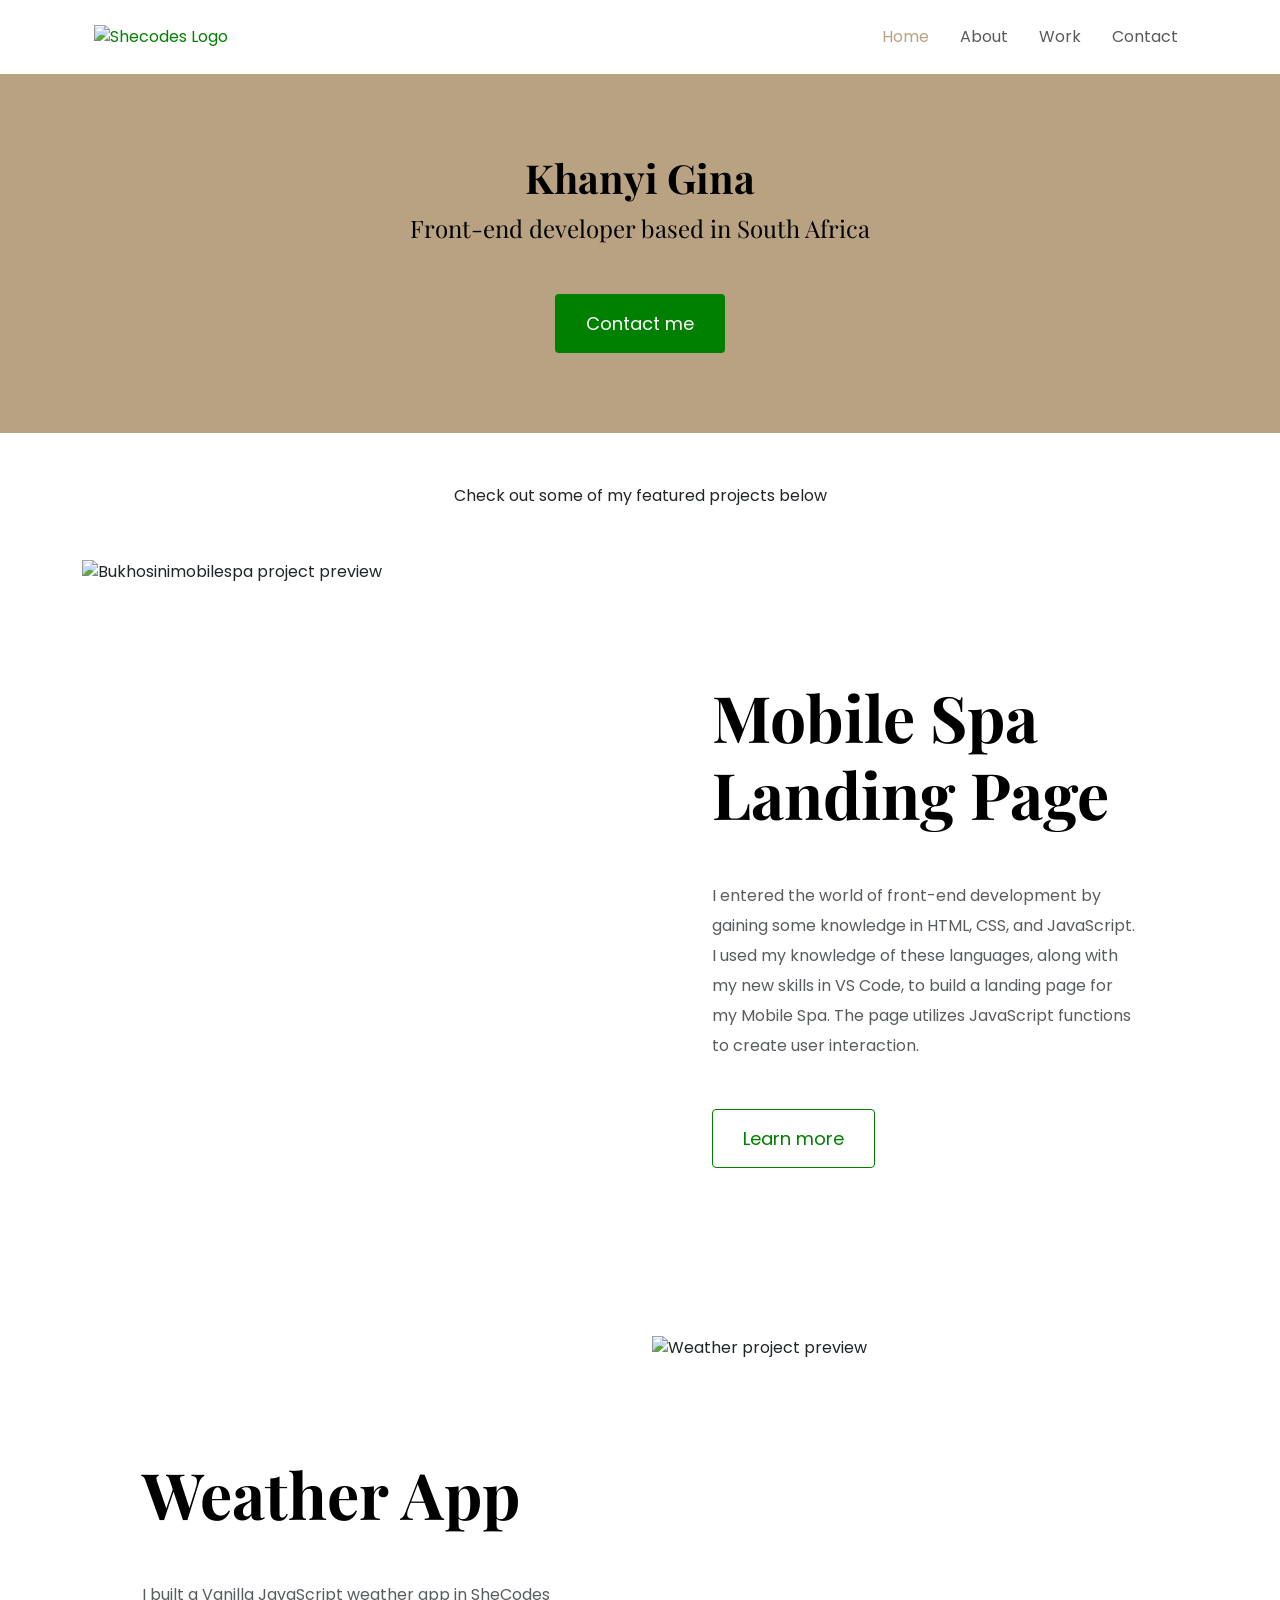
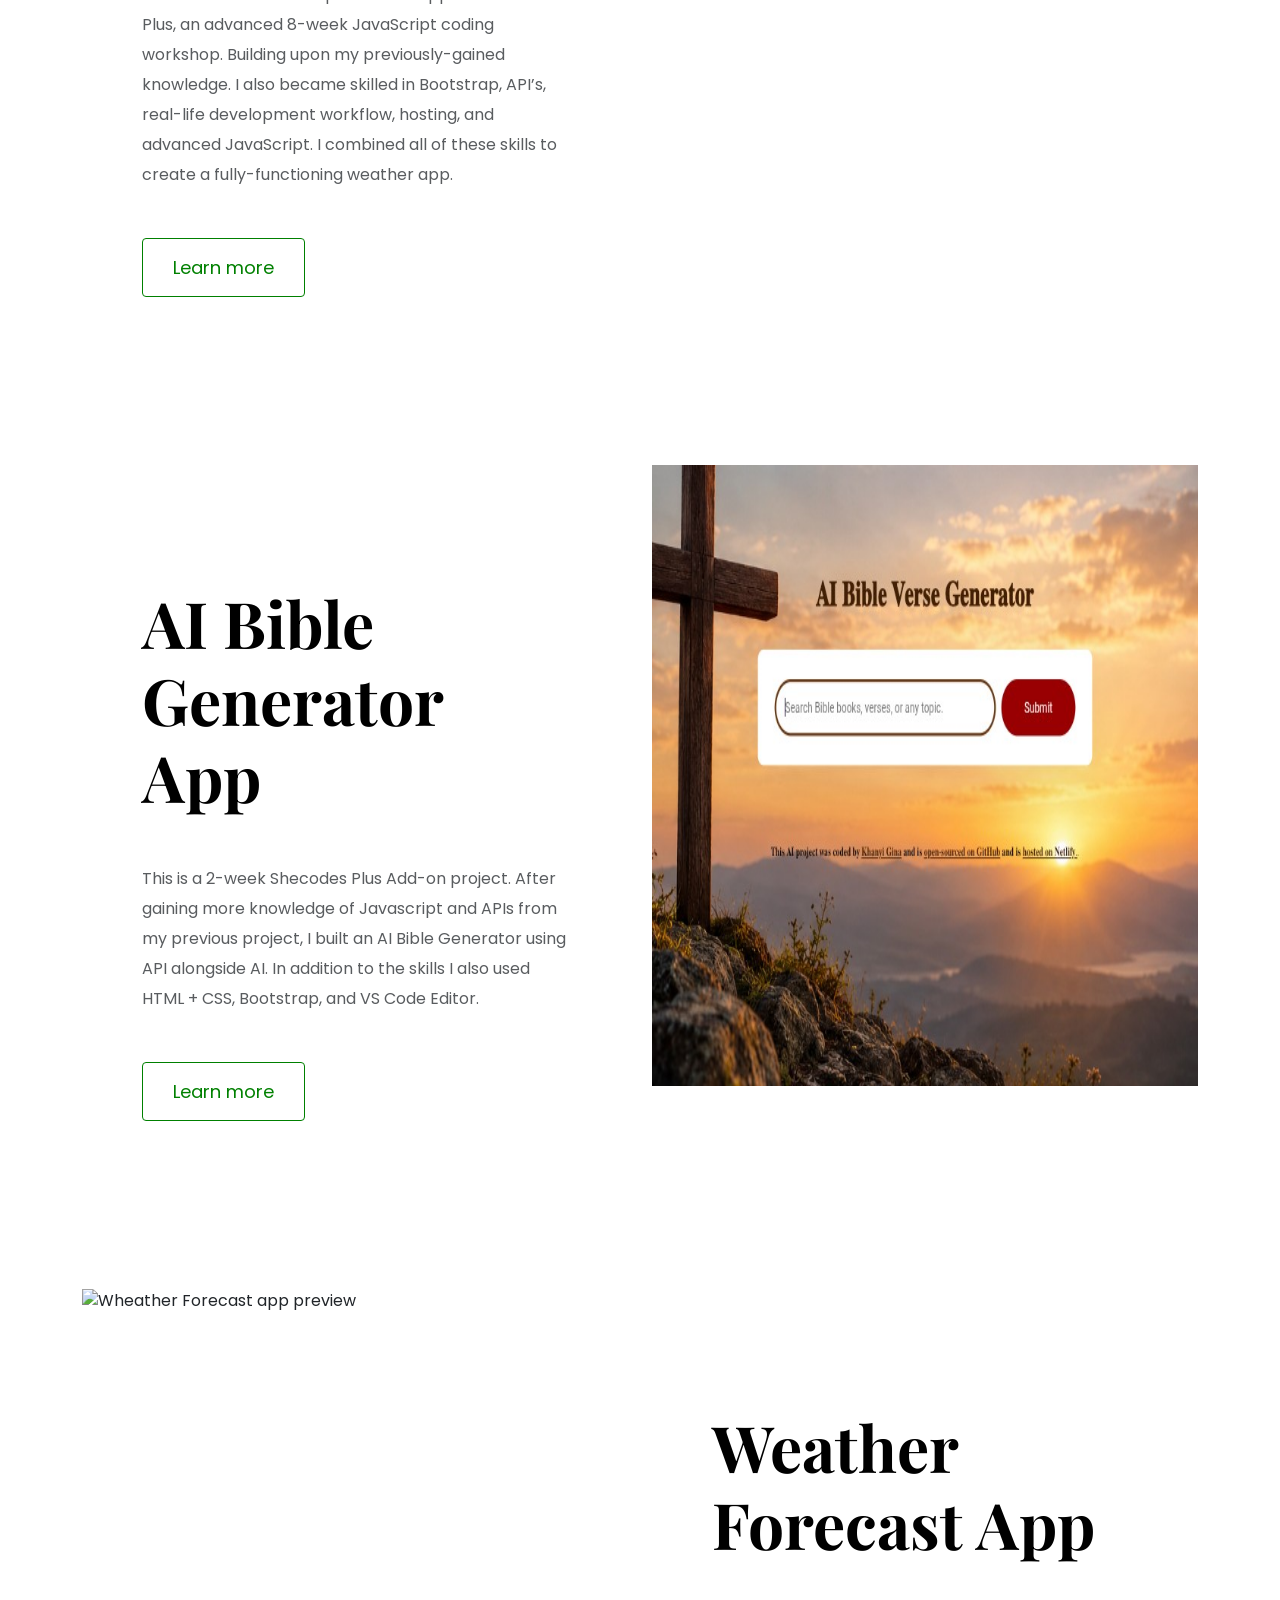
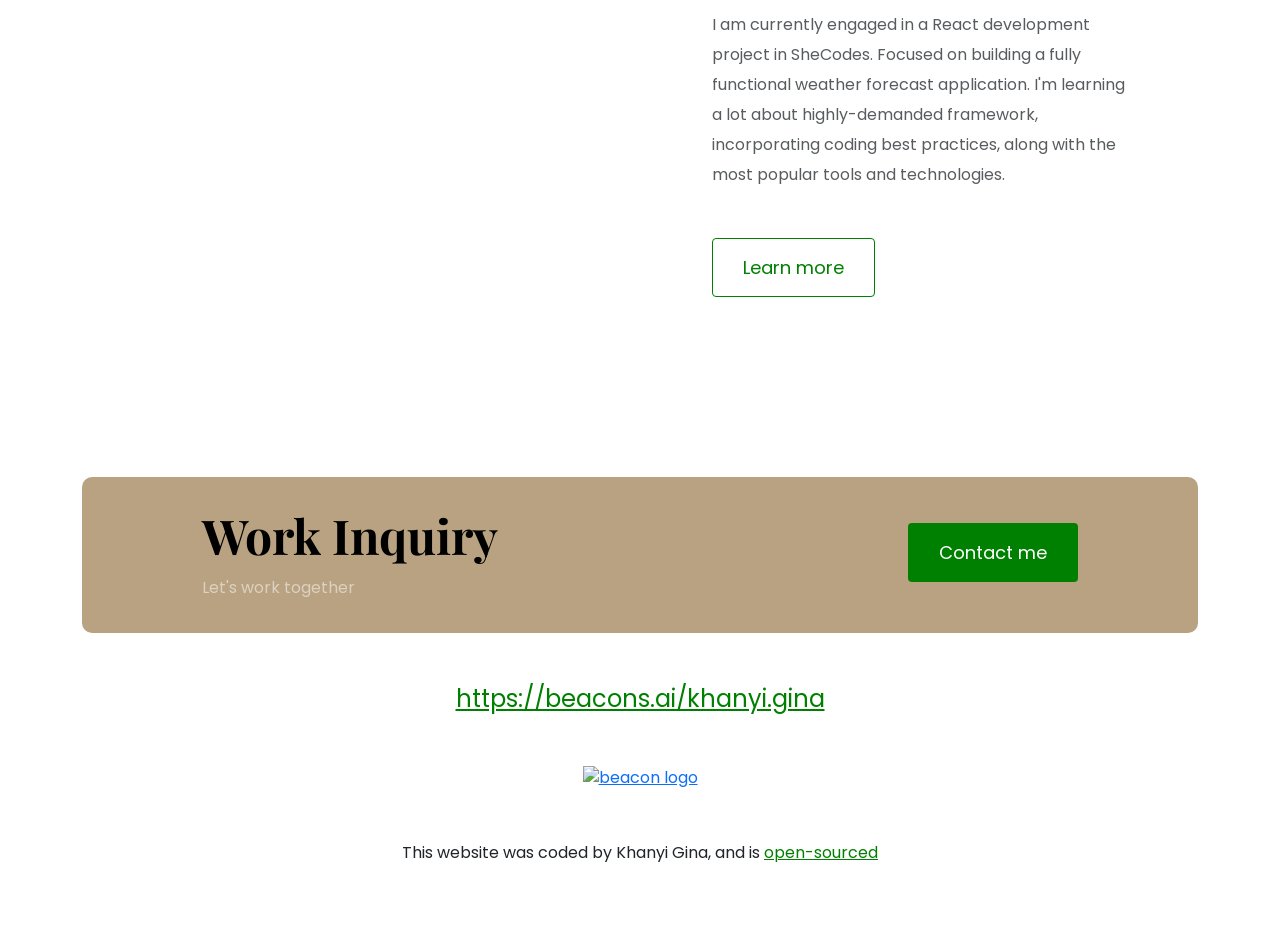
==== index.html @ 08c41d1b "Refactor index.html for improved structure and content Updated HTML structure and content for the po" ====
<!DOCTYPE html>
<html lang="en">
  <head>
    <meta charset="UTF-8" />
    <meta http-equiv="X-UA-Compatible" content="IE=edge" />
    <meta name="viewport" content="width=device-width, initial-scale=1.0" />
    <meta
      name="description"
      content="Khanyi is a front-end developer based in South Africa."
    />
    <title>Front-end developer - Khanyi Gina</title>

    <!-- CSS only -->
    <link
      href="https://cdn.jsdelivr.net/npm/bootstrap@5.2.0/dist/css/bootstrap.min.css"
      rel="stylesheet"
      integrity="sha384-gH2yIJqKdNHPEq0n4Mqa/HGKIhSkIHeL5AyhkYV8i59U5AR6csBvApHHNl/vI1Bx"
      crossorigin="anonymous"
    />
    <link rel="preconnect" href="https://fonts.gstatic.com" />
    <link
      href="https://fonts.googleapis.com/css2?family=Playfair+Display:wght@700&family=Poppins:wght@500;700&display=swap"
      rel="stylesheet"
    />
    <link rel="stylesheet" href="styles/portfolio.css" />

    <!-- JavaScript Bundle with Popper -->
    <script
      src="https://cdn.jsdelivr.net/npm/bootstrap@5.2.0/dist/js/bootstrap.bundle.min.js"
      integrity="sha384-A3rJD856KowSb7dwlZdYEkO39Gagi7vIsF0jrRAoQmDKKtQBHUuLZ9AsSv4jD4Xa"
      crossorigin="anonymous"
    ></script>
    <script
      src="https://kit.fontawesome.com/ddc3ee268a.js"
      crossorigin="anonymous"
    ></script>
    <script src="https://unpkg.com/typewriter-effect@latest/dist/core.js"></script>
    
  </head>
  <body>
    <div class="container">
      <nav class="navbar navbar-expand-lg">
  <div class="container-fluid">
    <a href="/" title="Homepage">
      <img
        src="images/logo.png"
        class="logo d-none d-md-block"
        alt="Shecodes Logo"
      />
      <img
        src="images/logo-small.jpg"
        class="logo d-block d-md-none"
        alt="Shecodes Logo"
      />
    </a>
    
    <!-- Hamburger button -->
    <button 
      class="navbar-toggler" 
      type="button" 
      data-bs-toggle="collapse" 
      data-bs-target="#navbarNav" 
      aria-controls="navbarNav" 
      aria-expanded="false" 
      aria-label="Toggle navigation">
      <span class="navbar-toggler-icon"></span>
    </button>
    
    <!-- Collapsible menu -->
    <div class="collapse navbar-collapse" id="navbarNav">
      <ul class="navbar-nav ms-auto">
        <li class="nav-item active">
          <a class="nav-link" href="/" title="Homepage">Home</a>
        </li>
        <li class="nav-item">
          <a class="nav-link" href="/about" title="About Khanyi">About</a>
        </li>
        <li class="nav-item">
          <a class="nav-link" href="/work" title="Projects">Work</a>
        </li>
        <li class="nav-item">
          <a class="nav-link" href="/contact" title="Contact Khanyi">Contact</a>
        </li>
      </ul>
    </div>
  </div>
</nav>
    </div>
    <div class="hero">
      <div id="myname">
      <h1>Khanyi Gina</h1>
      </div>
       <h2 class="mb-5">Front-end developer based in South Africa</h2>
      <div>
        <a class='btn btn-branding' href='/contact' title='Contact me'>Contact me</a
        >
      </div>
    </div>
    <p class="text-center m-5">Check out some of my featured projects below</p>
    <div class="container">
      <div class="row mb-5">
        <div class="col d-none d-lg-block">
          <img
            src="images/mobilespa.jpg"
            class="img-fluid"
            alt="Bukhosinimobilespa project preview"
            width="100%" height="80%"/>
        </div>
        <div class="col">
          <div class="project-desciption">
            <h2 class="mb-5">Mobile Spa Landing Page</h2>
            <p class="mb-5 text-muted">
              I entered the world of front-end development by gaining some
              knowledge in HTML, CSS, and JavaScript. I used my knowledge of
              these languages, along with my new skills in VS Code, to build a
              landing page for my Mobile Spa. The page utilizes JavaScript functions
              to create user interaction.
            </p>
            <a class='btn btn-branding-outline' href='/work'>
              Learn more
            </a>
          </div>
        </div>
      </div>
      <div class="row mb-5">
        <div class="col">
          <div class="project-desciption">
            <h2 class="mb-5">Weather App</h2>
            <p class="mb-5 text-muted">
              I built a Vanilla JavaScript weather app in SheCodes Plus, an
              advanced 8-week JavaScript coding workshop. Building upon my
              previously-gained knowledge. I also became skilled in Bootstrap,
              API’s, real-life development workflow, hosting, and advanced
              JavaScript. I combined all of these skills to create a
              fully-functioning weather app.
            </p>
            <a class='btn btn-branding-outline' href='/work'>
              Learn more
            </a>
          </div>
        </div>
        <div class="col d-none d-lg-block">
          <img
            src="images/weatherA.jpg"
            alt="Weather project preview"
             width="100%" height="80%"
          />
        </div>
      </div>
      <div class="row mb-5">
       <div class="col">
          <div class="project-desciption">
            <h2 class="mb-5">AI Bible Generator App</h2>
            <p class="mb-5 text-muted">
              This is a 2-week Shecodes Plus Add-on project. After gaining more knowledge of Javascript and APIs from my previous project, I built an AI Bible Generator using API alongside AI. In addition to the skills I also used HTML + CSS, Bootstrap, and VS Code Editor. 
            </p>
            <a class='btn btn-branding-outline' href='/work'>
              Learn more
            </a>
          </div>
        </div>
      <div class="col d-none d-lg-block">
          <img
            src="images/AIBibleGenerator.jpg"
            alt="AI Bible Generator app preview"
             width="100%" height="80%"
          />
        </div>
        </div>
         <div class="row">
        <div class="col d-none d-lg-block">
          <img
            src="images/weather.jpg"
            alt="Wheather Forecast app preview"
            width="100%" height="80%"
          />
        </div>
        <div class="col">
          <div class="project-desciption">
            <h2 class="mb-5">Weather Forecast App</h2>
            <p class="mb-5 text-muted">
               I am currently engaged in a React development project in SheCodes. Focused on building a fully functional weather forecast application. I'm learning a lot about highly-demanded framework, incorporating coding best practices, along with the  most popular tools and technologies.
            </p>
            <a class='btn btn-branding-outline' href='/work'>
              Learn more
            </a>
          </div>
        </div>
      </div>
      <footer>
        <div class="contact-box justify-content-between mb-5 d-none d-md-flex">
          <div>
            <h3>Work Inquiry</h3>
            <p class="text-white-50">Let's work together</p>
          </div>
          <div>
            <a class='btn btn-branding mt-3' href='/contact' title='Contact Khanyi'>
              Contact me
            </a>
          </div>
        </div>
        <div class="d-flex justify-content-center mb-5">
          <a
            href="https://beacons.ai/khanyi.gina"
            class="beacons-link"
            title="Contacts"
          > https://beacons.ai/khanyi.gina </a>
        </div>
        <div align="center">
        <a href="https://beacons.ai/khanyi.gina">
        <img src="https://mma.prnewswire.com/media/2660161/Beacons__Logo.jpg?p=facebook" height="70" alt="beacon logo" />
         </a>
         </div>
        <p class="text-center mt-5">
           This website was coded by Khanyi Gina, and is
          <a 
            href="https://github.com/khanyi-gina"
            target="_blank" 
            class="git-link">
            open-sourced
          </a>
          <style>
           .custom-hover-link:hover {
                  color: #b9a281;
               }
         </style>
        </p>
      </footer>
    </div>
      <script src="/index.js"></script>
  </body>
</html>
---- styles/portfolio.css ----
:root {
  --branding-color: #008000;
  --secondary-color: #b9a281;
  --heading-font-family: "Playfair Display", serif;
  --default-font-family: "Poppins", sans-serif;
}

body {
  font-family: var(--default-font-family);
}

h1,
h2,
h3,
h4,
h5,
h6 {
  color: black;
  font-family: var(--heading-font-family);
  font-weight: bold;
}

.username {
  color: black;
  font-size: 96px;
  line-height: 1.5;
  font-family: var(--heading-font-family);
}

h2 {
  font-size: 64px;
}

h3 {
  font-size: 48px;
}

p {
  font-weight: normal;
  font-size: 16px;
  line-height: 30px;
}

.hero {
  background: var(--secondary-color);
  text-align: center;
  padding: 80px 20px;
}

.hero p {
  font-size: 36px;
  font-weight: bold;
  margin: 0;
  color: #272142;
}

.hero h2 {
  font-family: var(--heading-font-family);
  font-weight: normal;
  line-height: 1.5;
  font-size: 24px;
}

.content-container {
  padding: 60px 20px;
}

.content h1 {
  font-size: 64px;
  line-height: 80px;
}

.content h2 {
  font-size: 18px;
  font-family: var(--default-font-family);
}

.content h3 {
  font-size: 24px;
  line-height: 1.5;

  font-family: var(--default-font-family);
}

.content p {
  font-size: 14px;
}

.content {
  margin: 30px;
}

.btn-branding {
  background: var(--branding-color);
  border-radius: 4px;
  color: white;
  text-decoration: none;
  font-size: 18px;
  line-height: 27px;
  padding: 15px 30px;
}

.btn-branding:hover {
  color: white;
}

.btn-branding-outline {
  color: var(--branding-color);
  border: 1px solid var(--branding-color);
  border-radius: 4px;
  font-size: 18px;
  text-decoration: none;
  line-height: 27px;
  padding: 15px 30px;
}

.btn-branding-outline:hover {
  background: var(--branding-color);
  color: white;
}

.project-desciption {
  padding: 120px 60px;
}

.logo {
  max-height: 40px;
}

nav {
  padding: 20px 0;
}

nav ul {
  padding: 0;
  margin: 0;
}

nav li {
  display: inline;
  list-style: none;
  line-height: 42px;
  margin-left: 15px;
}

nav a {
  text-decoration: none;
  color:  var(--branding-color);
  transition: all 100ms ease-in-out;
}

nav a:hover,
nav li.active a {
  color:  var(--secondary-color);
}

.mycv {
  text-decoration: underline;
  color: var(--branding-color);
  font-size: 24px;
}

.mycv:hover {
  color: var(--secondary-color);
}

footer {
  margin: 60px 0;
}

footer .contact-box {
  background: var(--secondary-color);
  padding: 30px 120px;
  border-radius: 10px;
}

footer .contact-box p {
  margin: 0;
}

footer .beacons-link {
  text-decoration: underline;
  color: var(--branding-color);
  font-size: 24px;
}

footer .beacons-link:hover {
  color: var(--secondary-color);
}

.git-link {
  color: var(--branding-color);
}

.git-link:hover {
  color: var(--secondary-color);
}

 @media (max-width: 900px) {
  h1 {
    font-size: 44px;
    line-height: 1.5;
  }

  h2 {
    font-size: 44px;
  }

  h3 {
    font-size: 26px;
  }

  .content {
    text-align: center;
    padding: 0;
  }

  .project-desciption {
    padding: 0;
    text-align: center;
  }

    .col-lg-6:has(.about-image) {
    order: -1;
    width: 100%;
  }

  .about-image {
    width: 100%;
    height: auto;
    display: block;
    margin-bottom: 1.5rem;
  }

  .mycv {
    font-size: 20px;
  } 

  footer .beacons-link {
    font-size: 20px;
  }
}
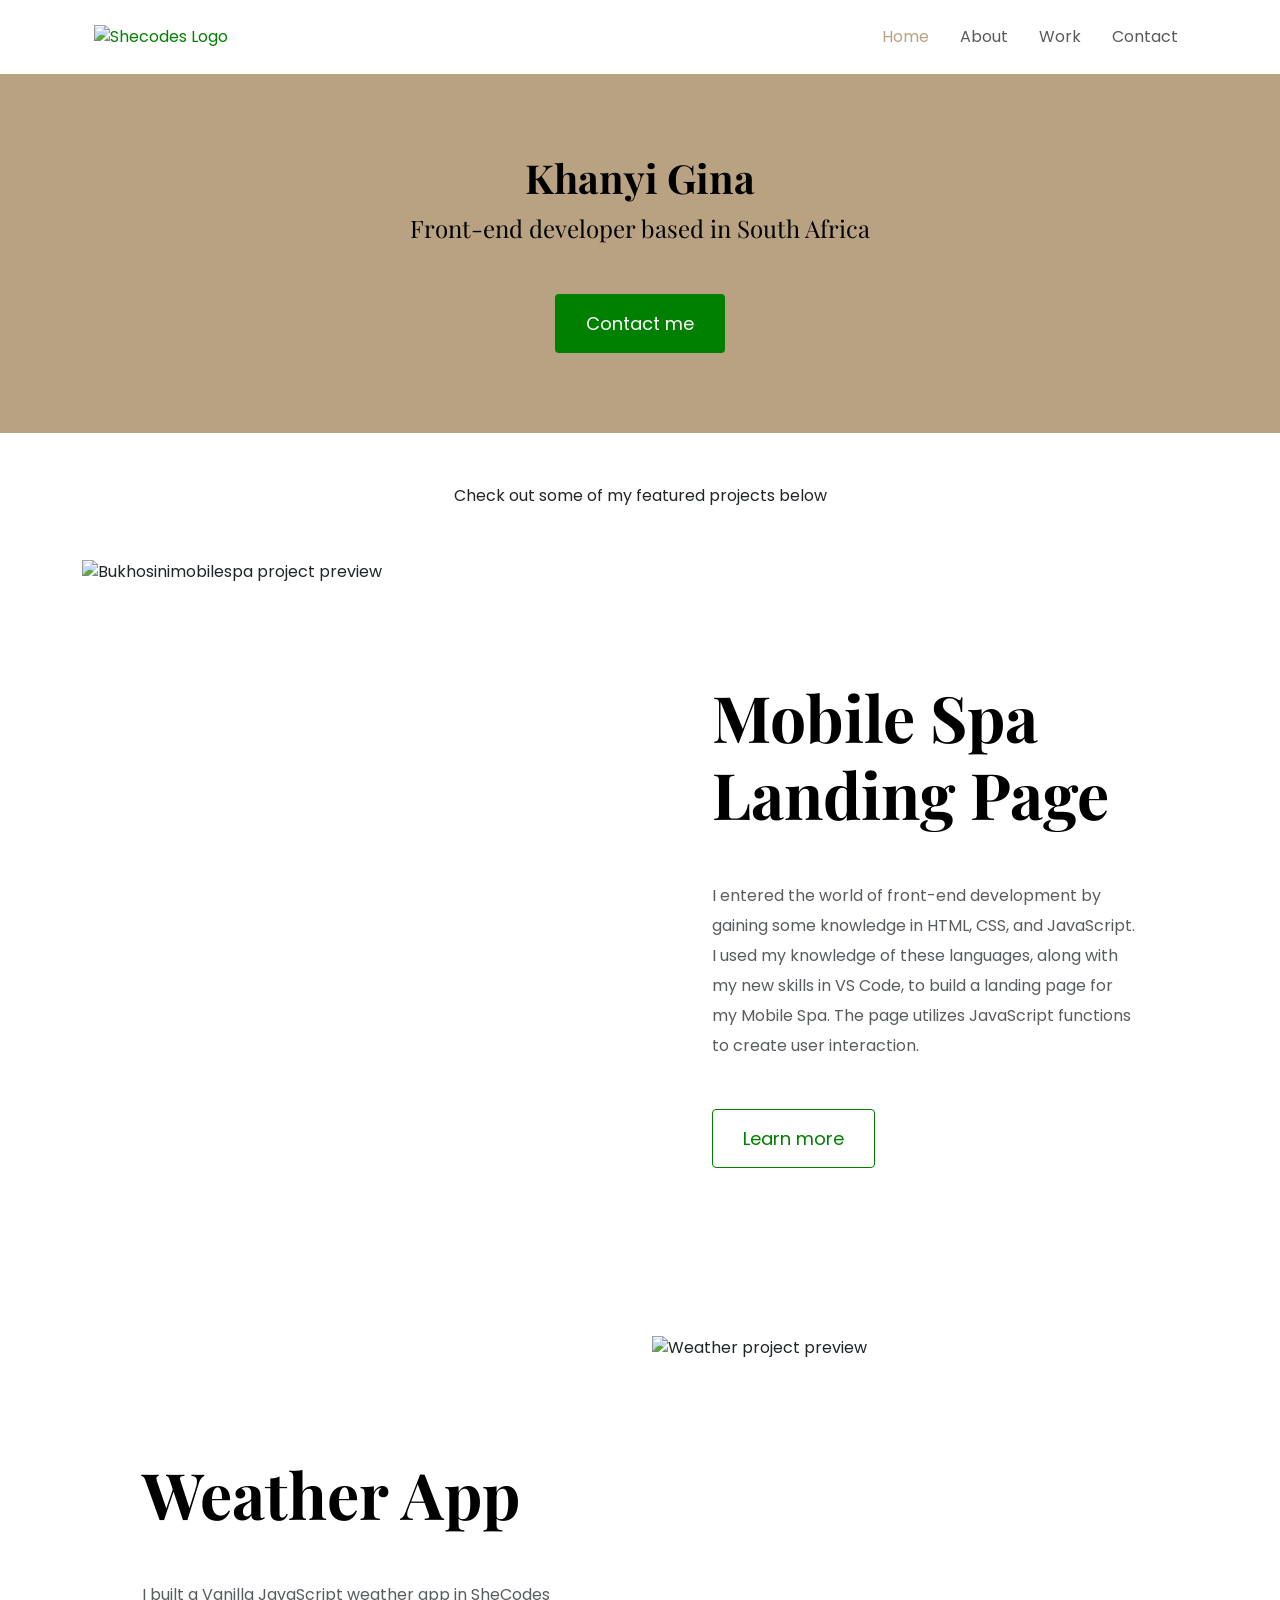
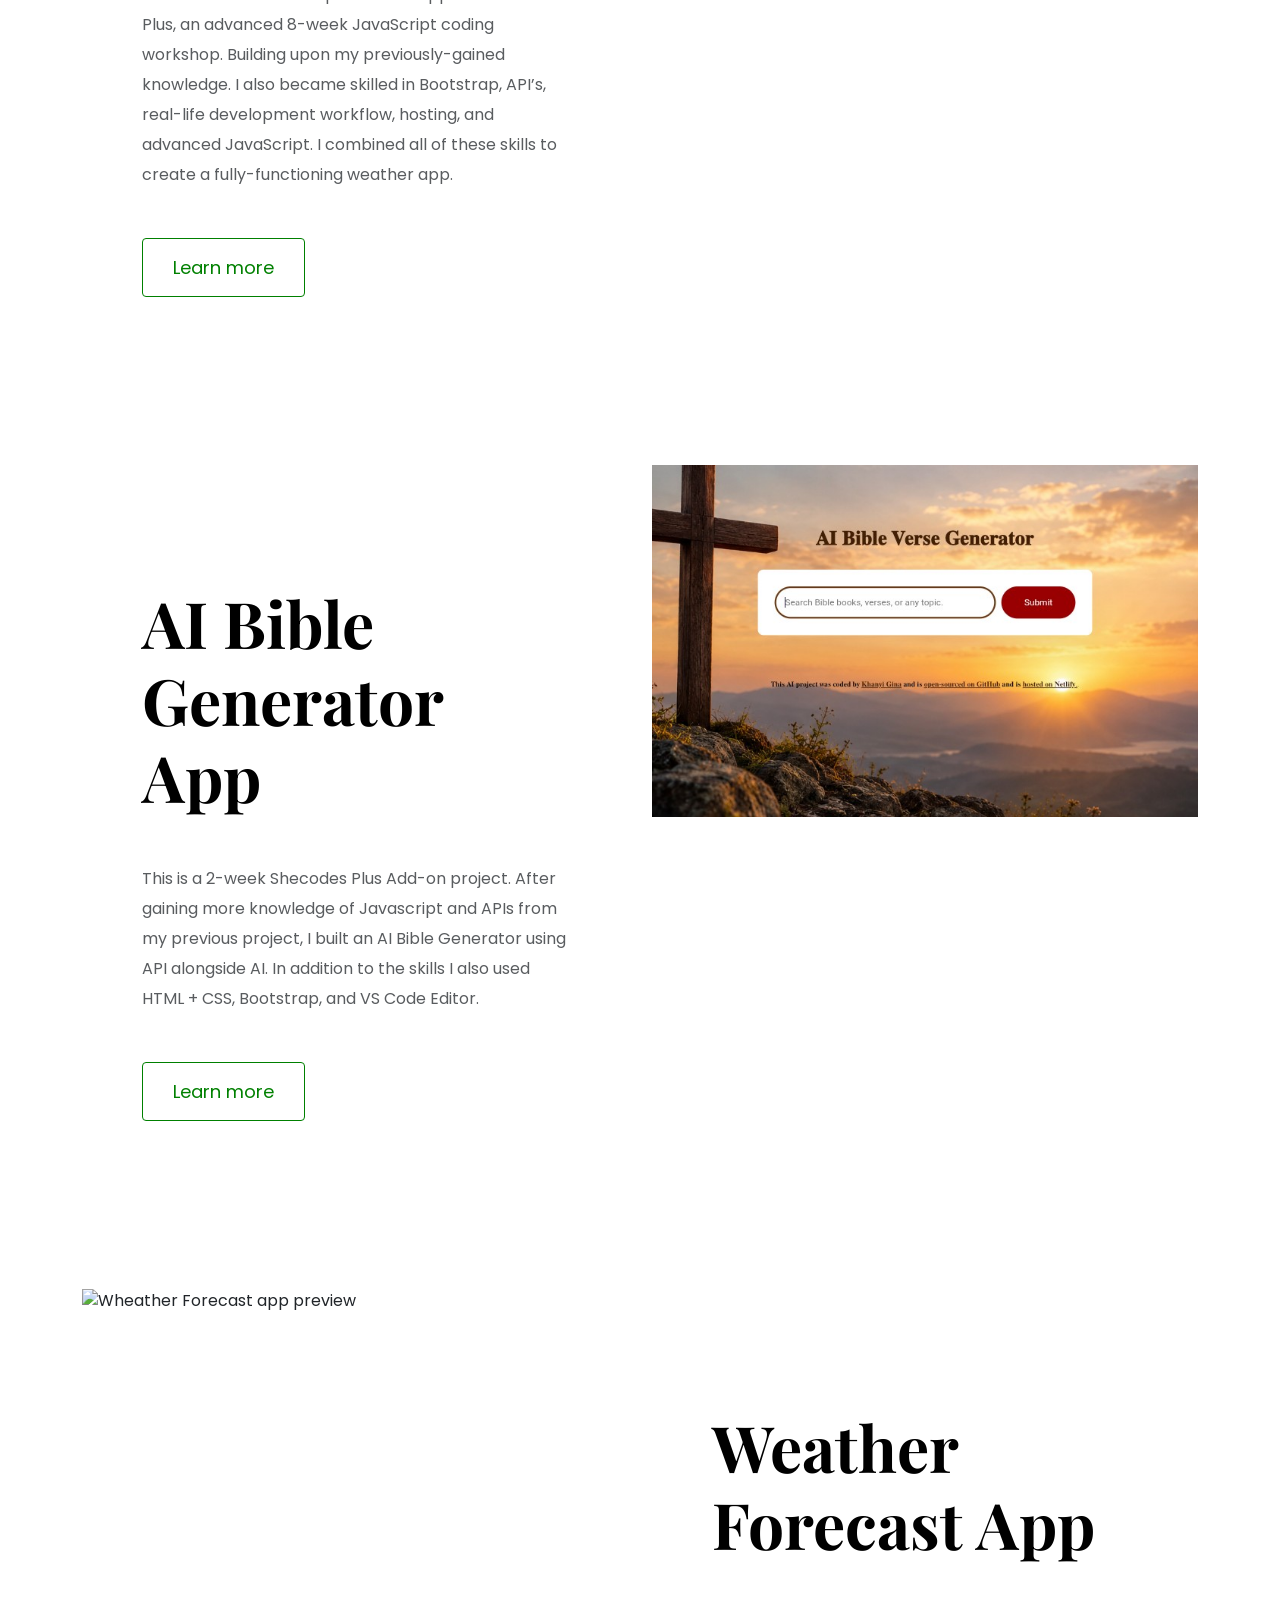
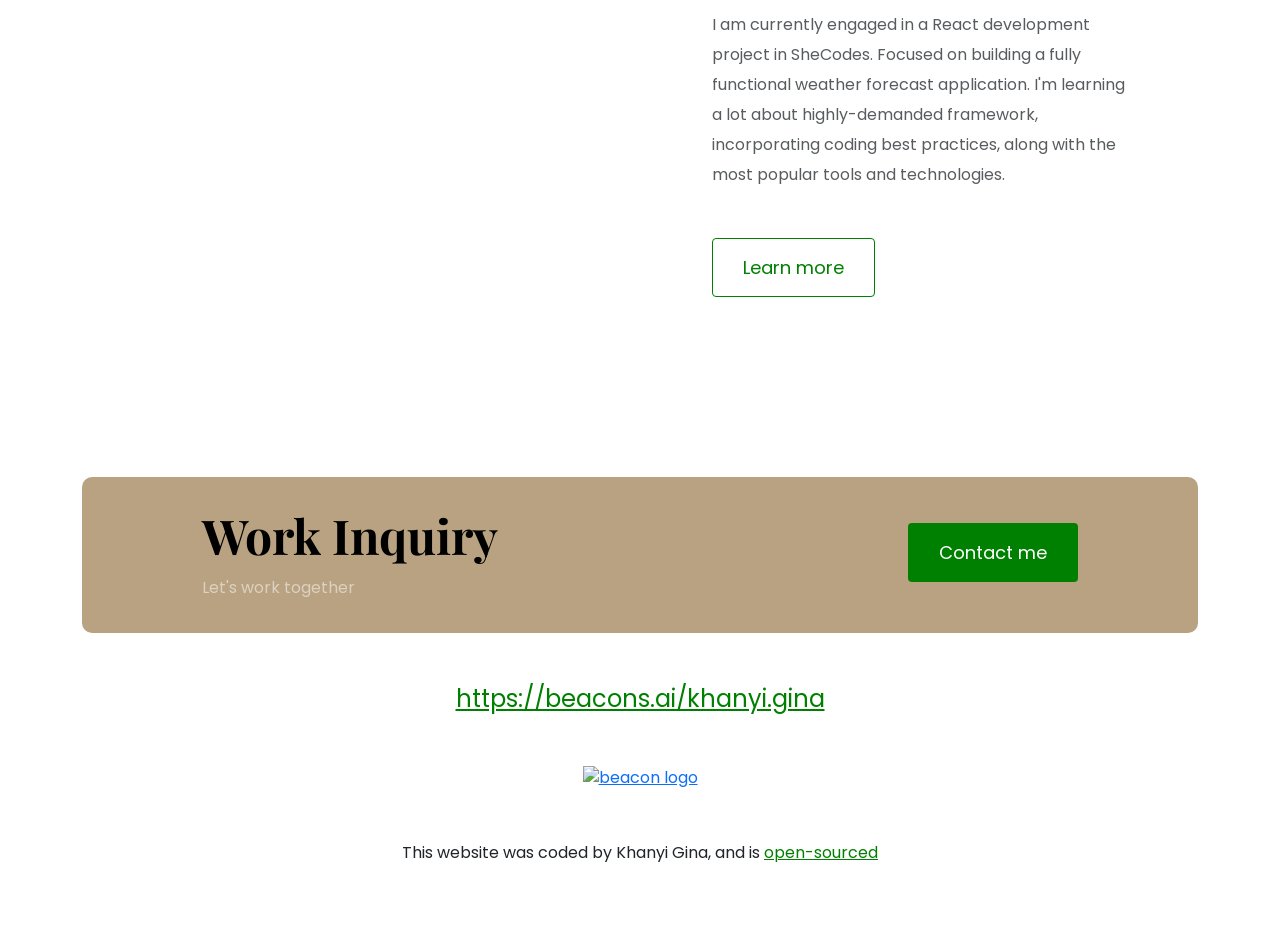
==== commit bf310f14: "Fix HTML encoding issues in index.html" ====
--- a/index.html
+++ b/index.html
@@ -104,7 +104,7 @@
             src="images/mobilespa.jpg"
             class="img-fluid"
             alt="Bukhosinimobilespa project preview"
-            width="100%" height="80%"/>
+            />
         </div>
         <div class="col">
           <div class="project-desciption">
@@ -142,8 +142,8 @@
         <div class="col d-none d-lg-block">
           <img
             src="images/weatherA.jpg"
+            class="img-fluid"
             alt="Weather project preview"
-             width="100%" height="80%"
           />
         </div>
       </div>
@@ -161,9 +161,9 @@
         </div>
       <div class="col d-none d-lg-block">
           <img
-            src="images/AIBibleGenerator.jpg"
-            alt="AI Bible Generator app preview"
-             width="100%" height="80%"
+             src="images/AIBibleGenerator.jpg"
+             class="img-fluid"
+             alt="AI Bible Generator app preview"
           />
         </div>
         </div>
@@ -171,8 +171,8 @@
         <div class="col d-none d-lg-block">
           <img
             src="images/weather.jpg"
+            class="img-fluid"
             alt="Wheather Forecast app preview"
-            width="100%" height="80%"
           />
         </div>
         <div class="col">
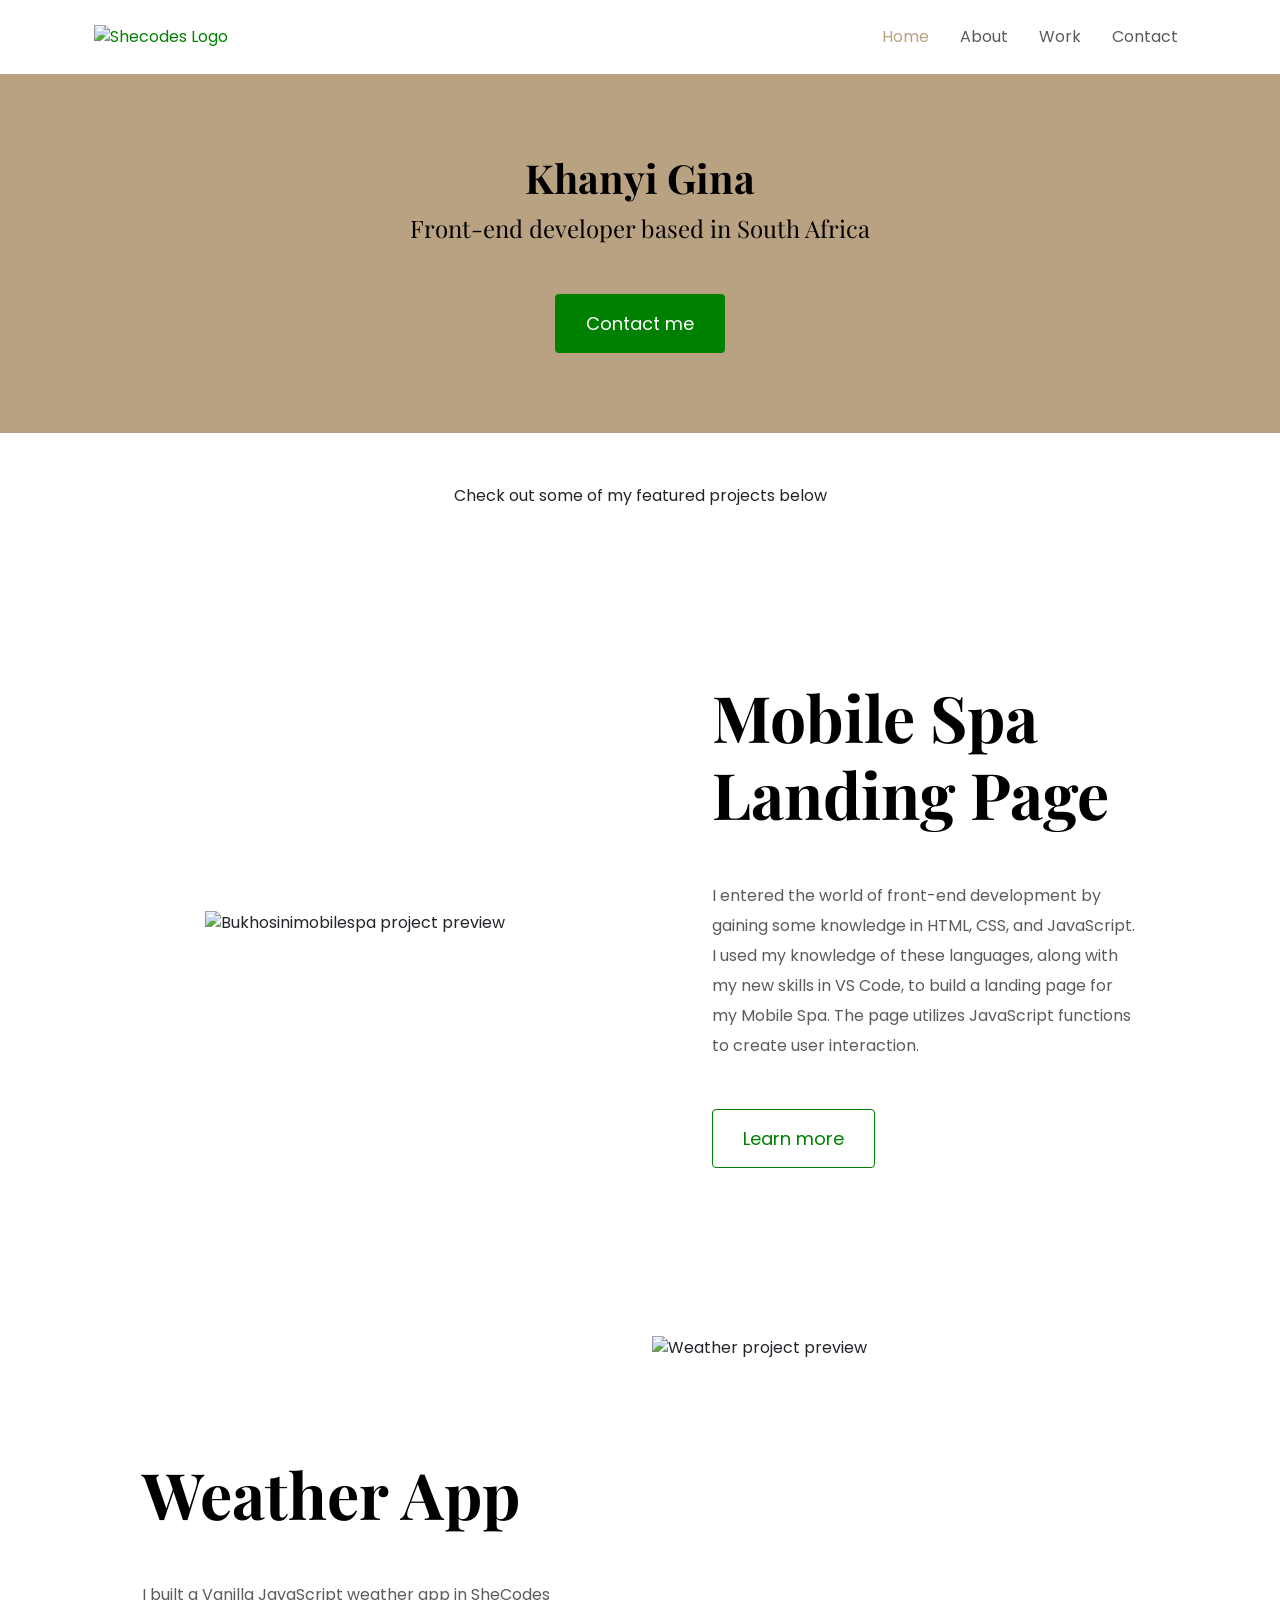
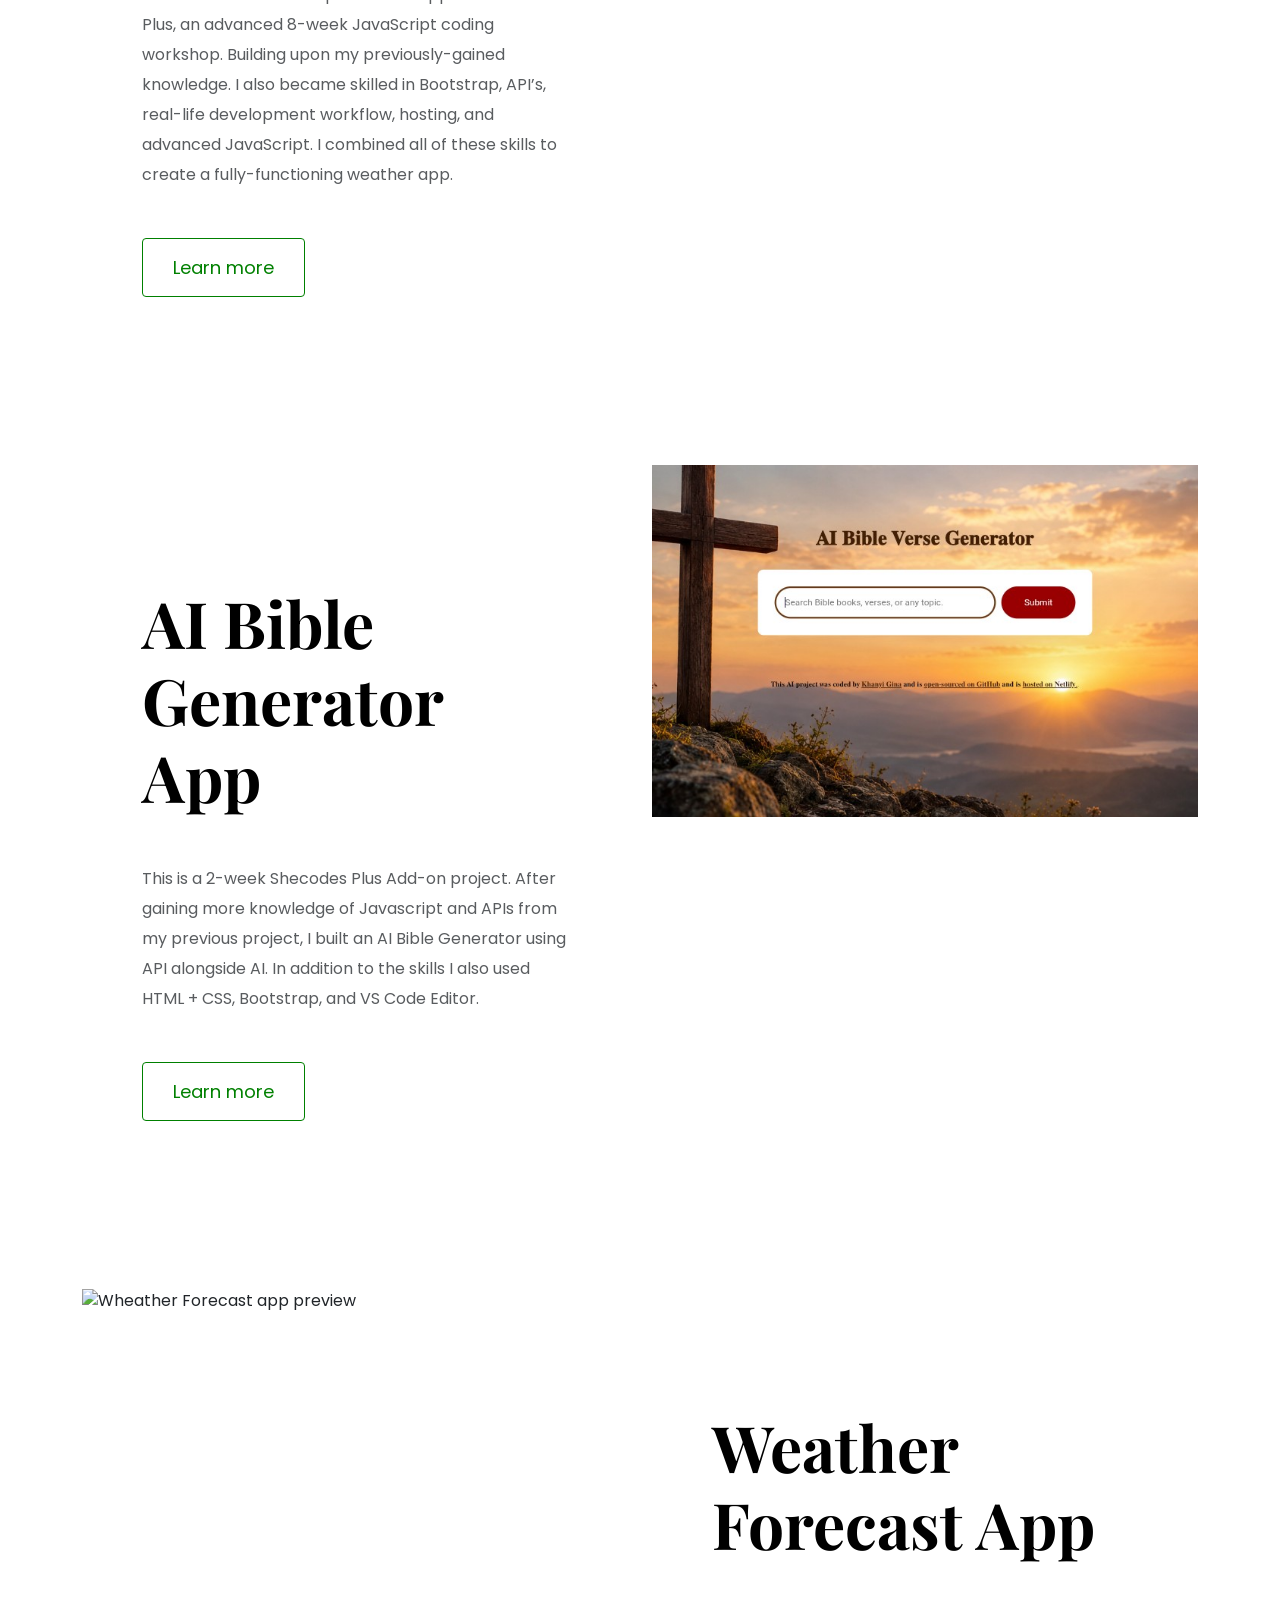
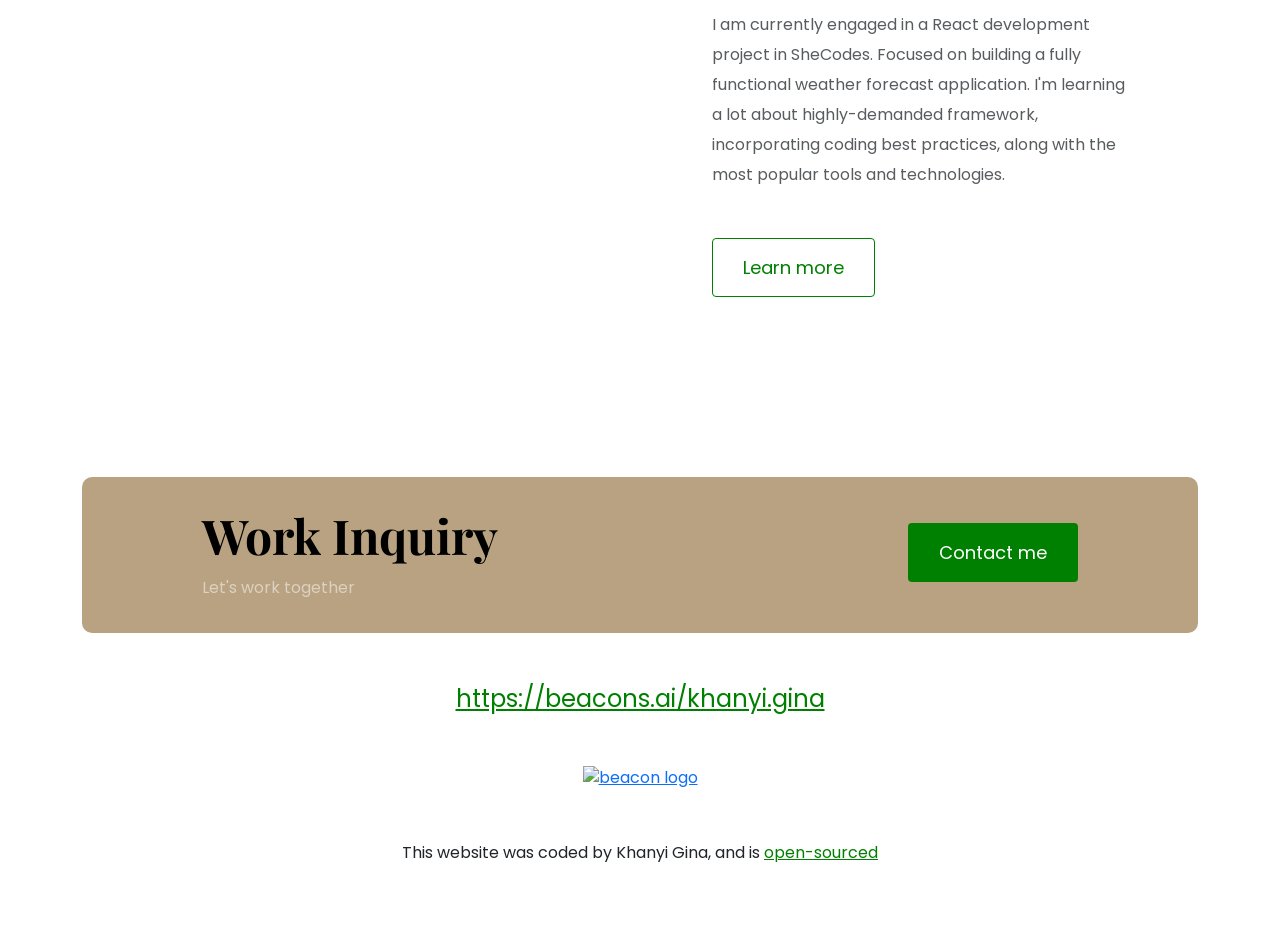
==== commit cfc0fa51: "Fix HTML encoding issues in index.html" ====
--- a/index.html
+++ b/index.html
@@ -99,7 +99,7 @@
     <p class="text-center m-5">Check out some of my featured projects below</p>
     <div class="container">
       <div class="row mb-5">
-        <div class="col d-none d-lg-block">
+        <div class="col d-none d-lg-flex align-items-center justify-content-center">
           <img
             src="images/mobilespa.jpg"
             class="img-fluid"
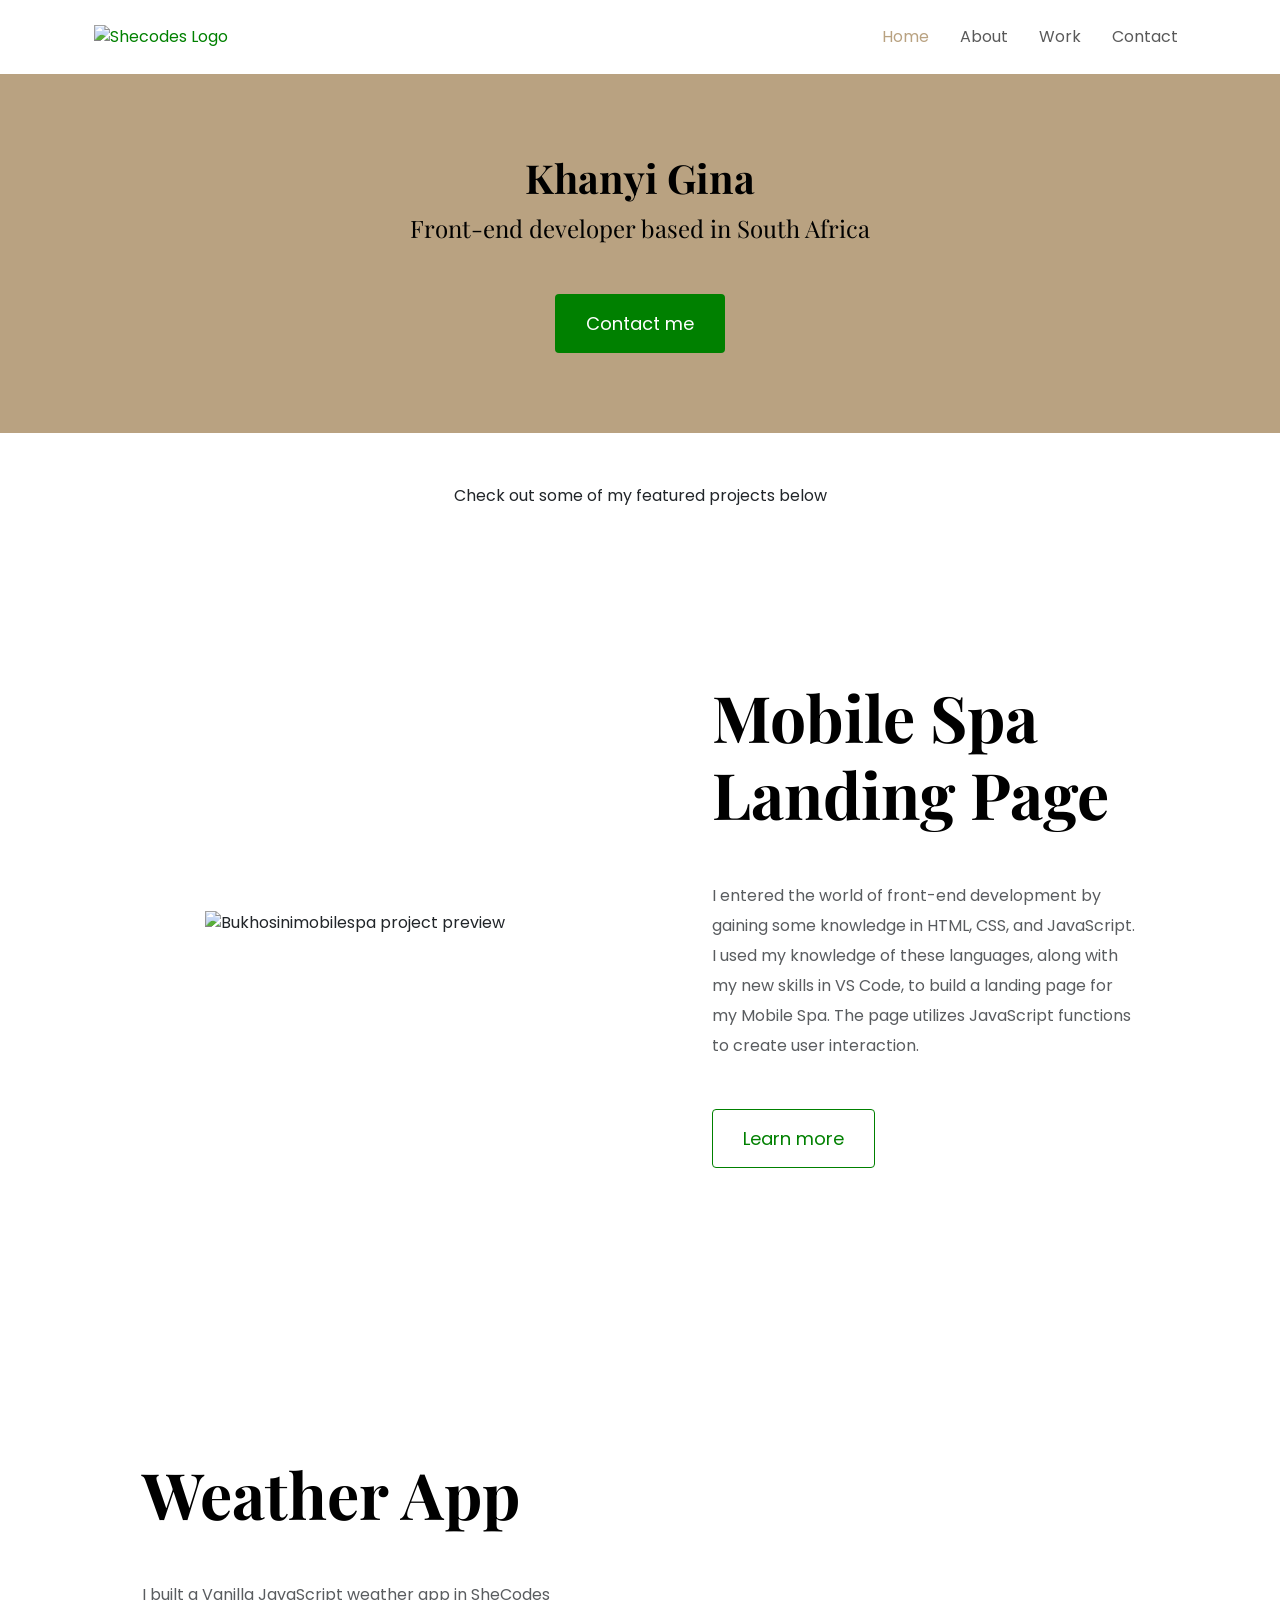
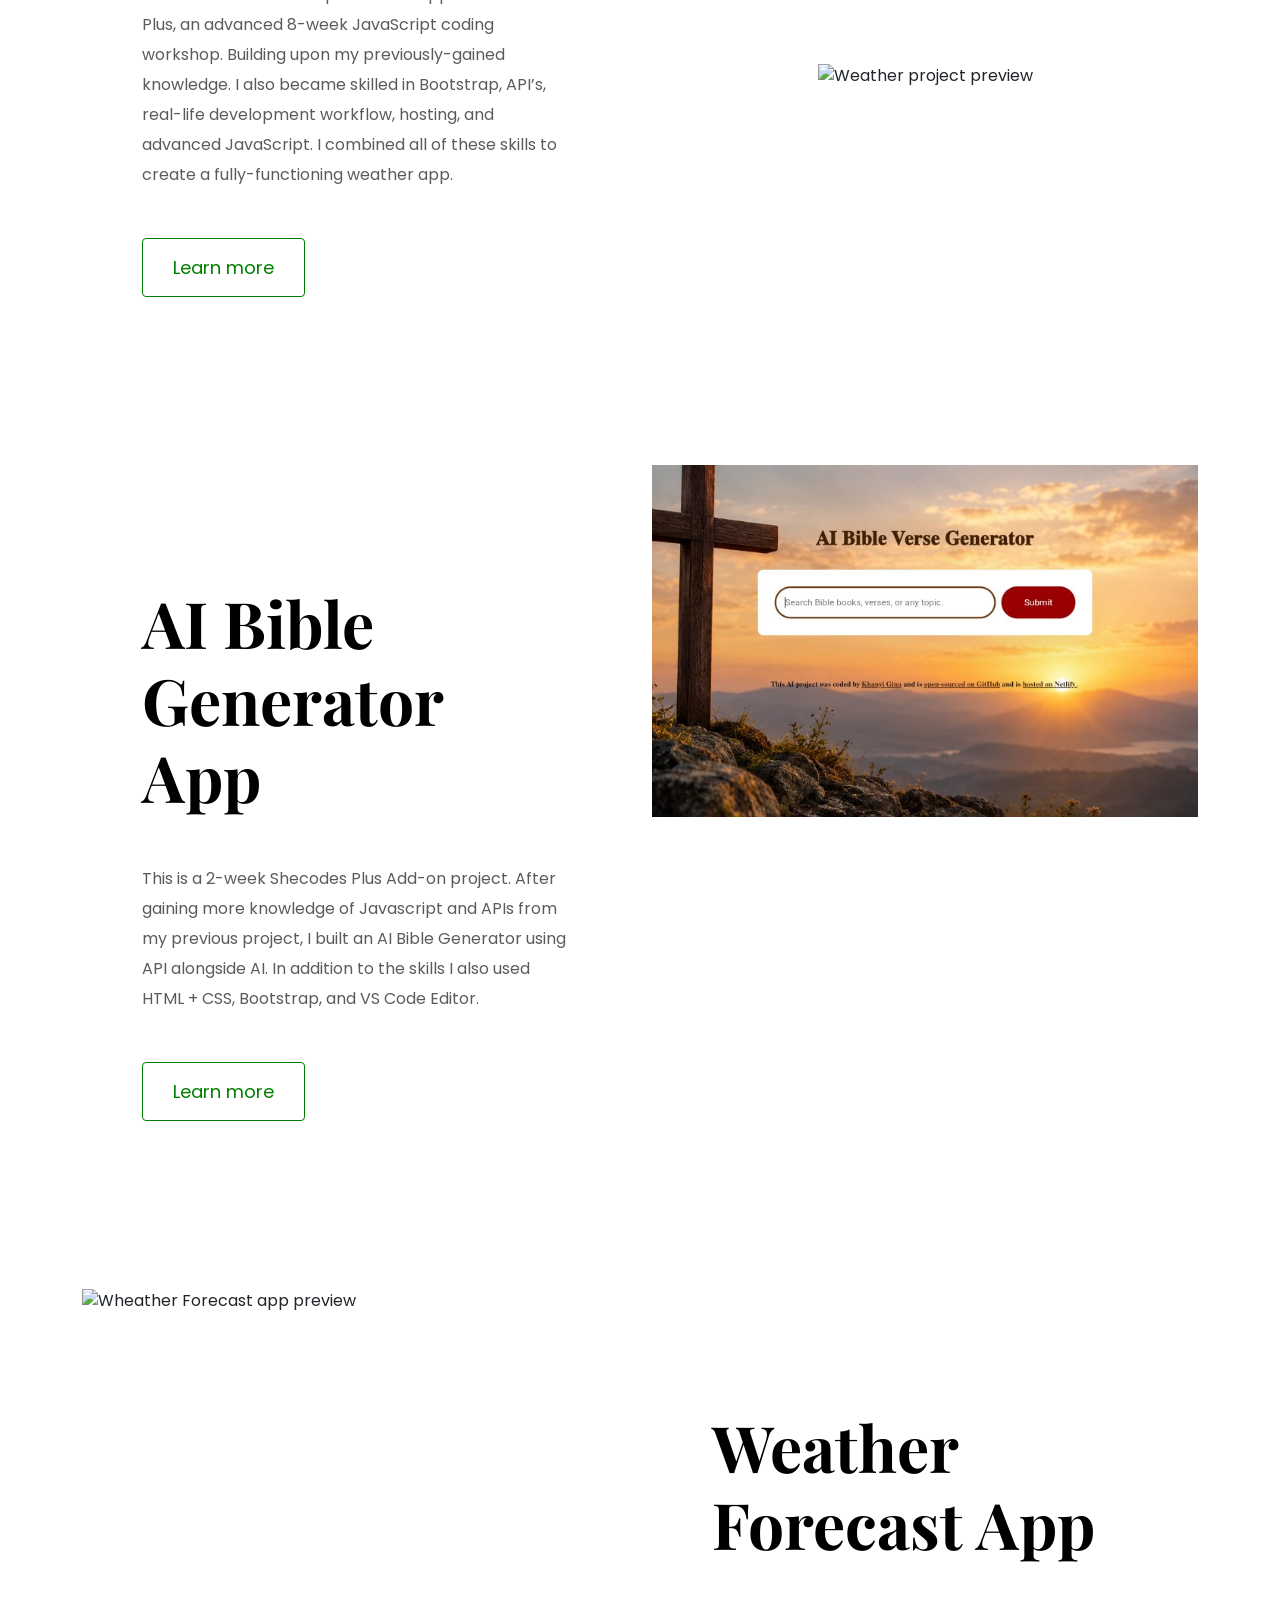
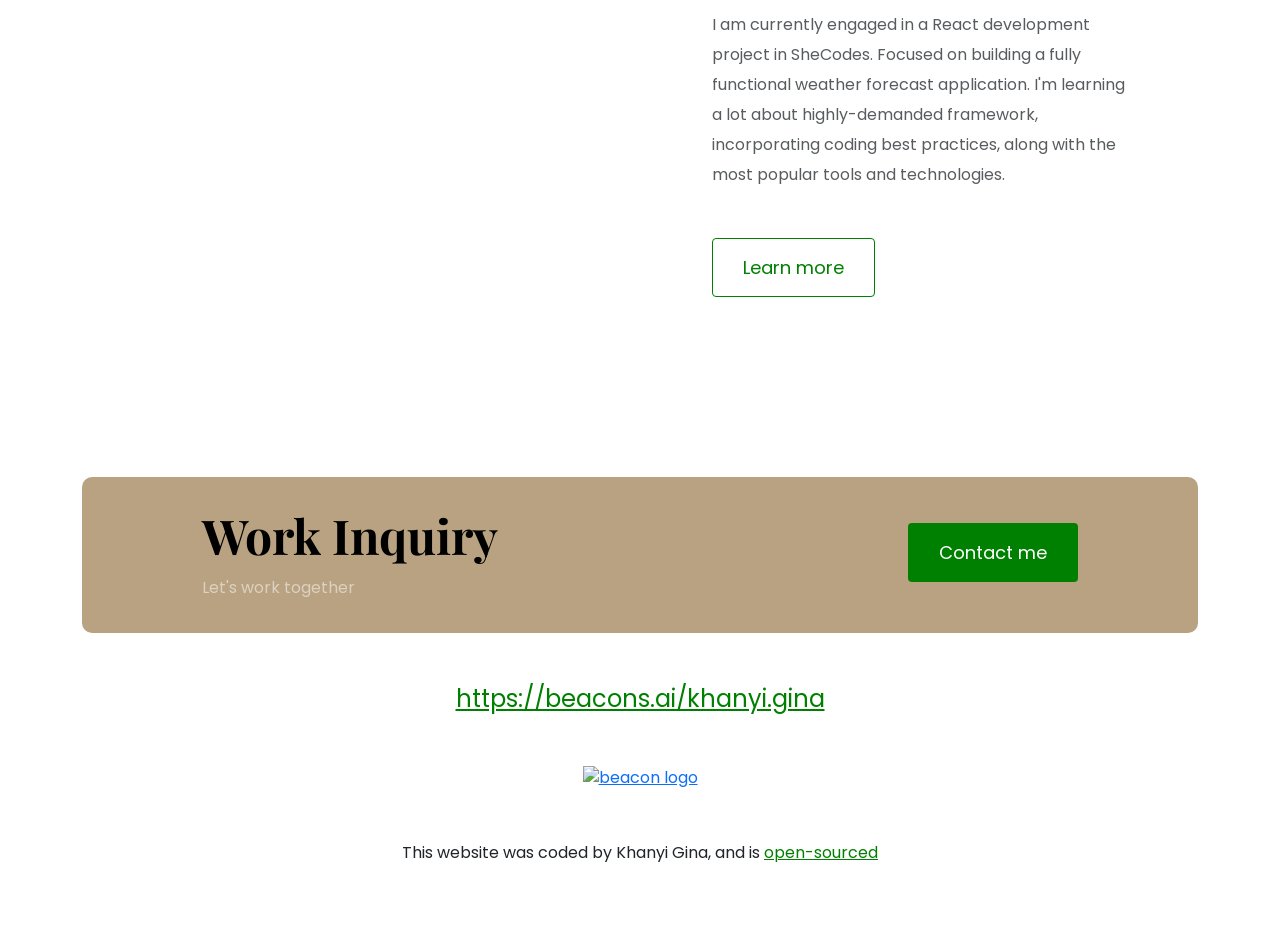
==== commit ce3d91c9: "Fix HTML encoding issues in index.html" ====
--- a/index.html
+++ b/index.html
@@ -139,7 +139,7 @@
             </a>
           </div>
         </div>
-        <div class="col d-none d-lg-block">
+        <div class="col d-none d-lg-flex align-items-center justify-content-center">
           <img
             src="images/weatherA.jpg"
             class="img-fluid"
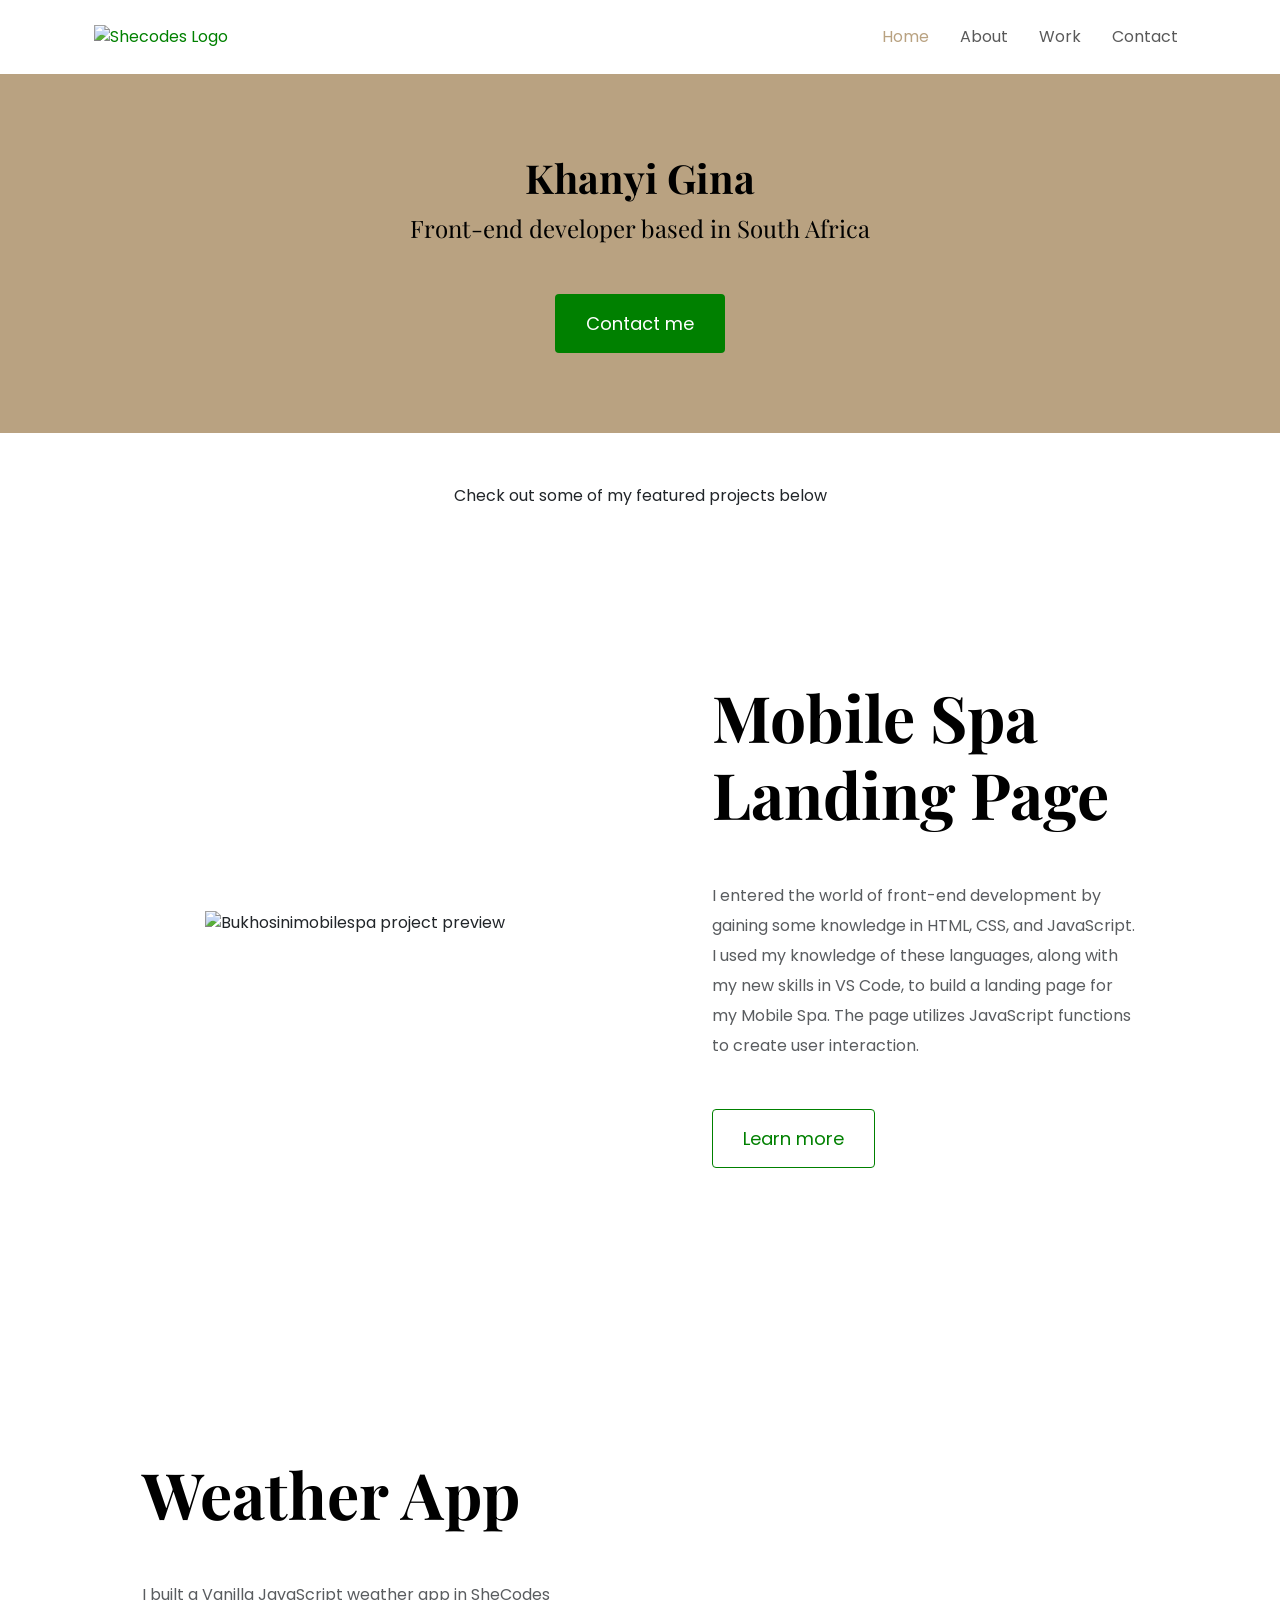
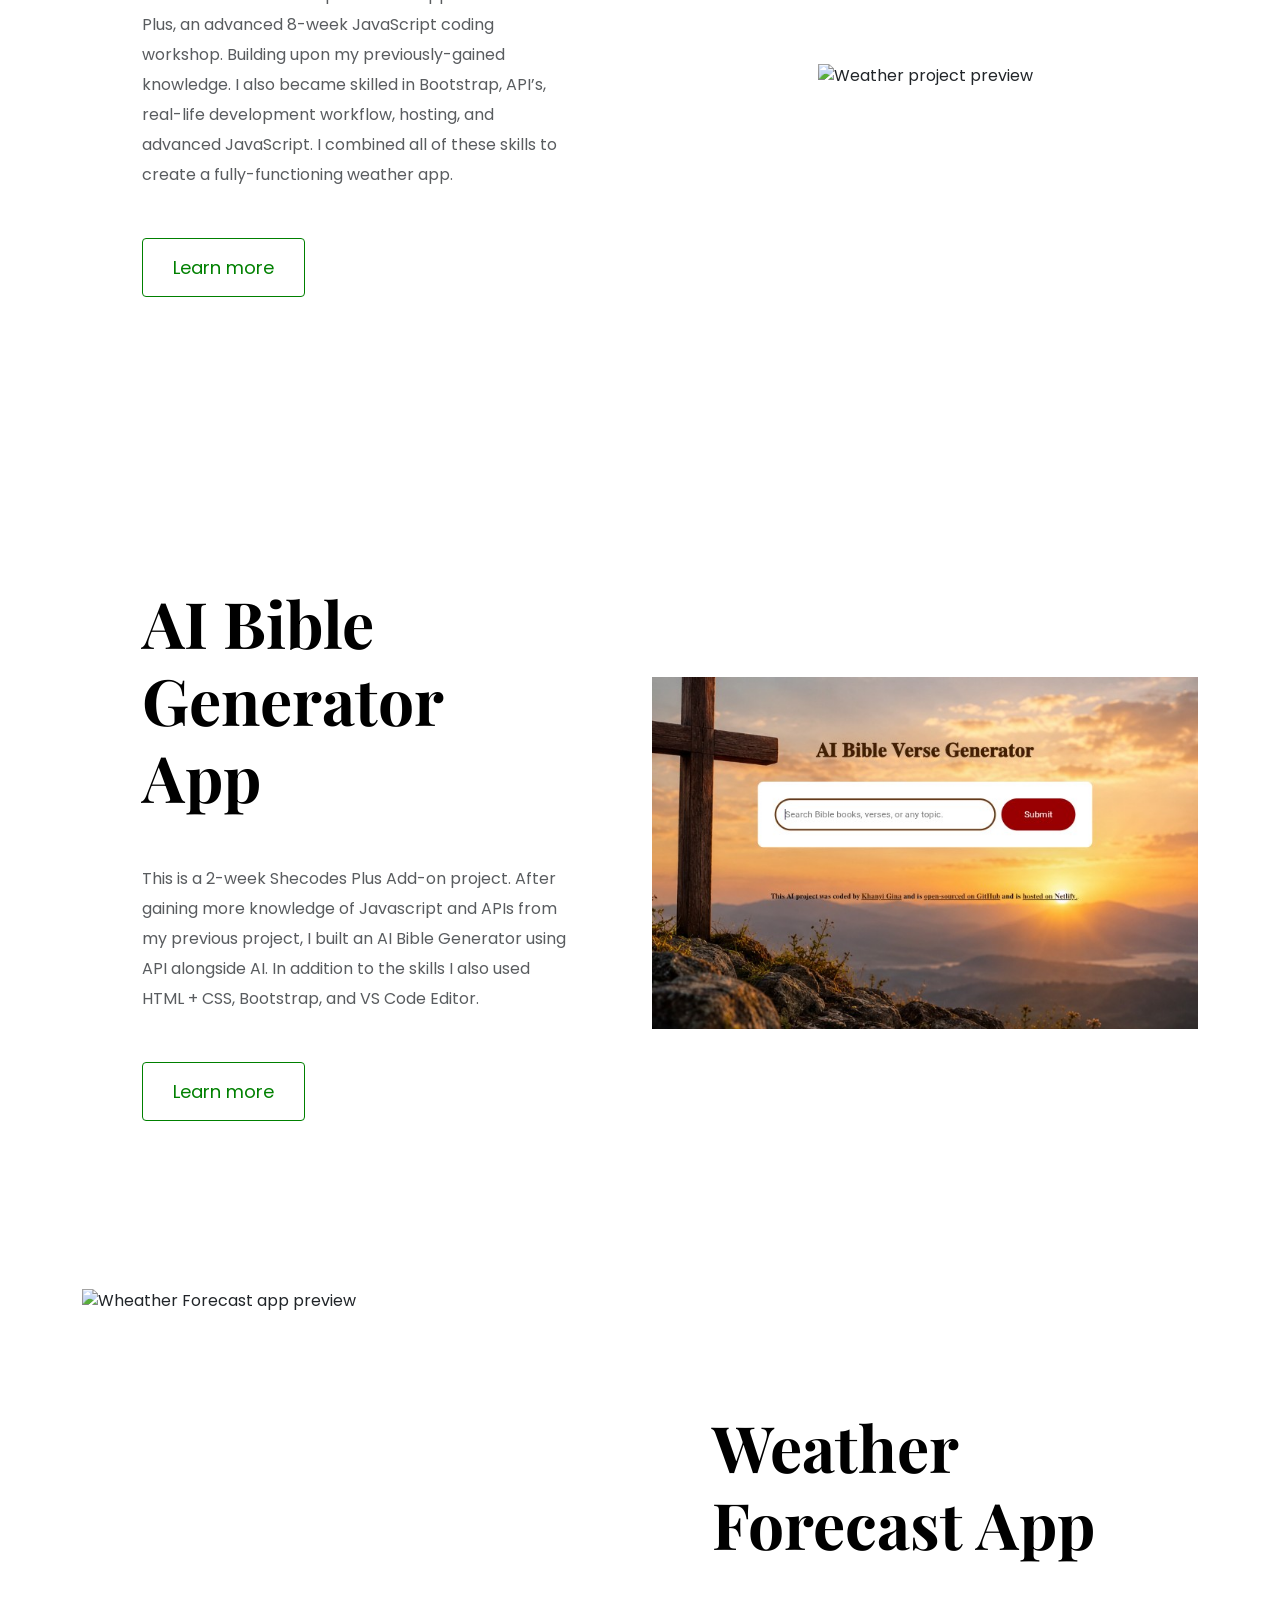
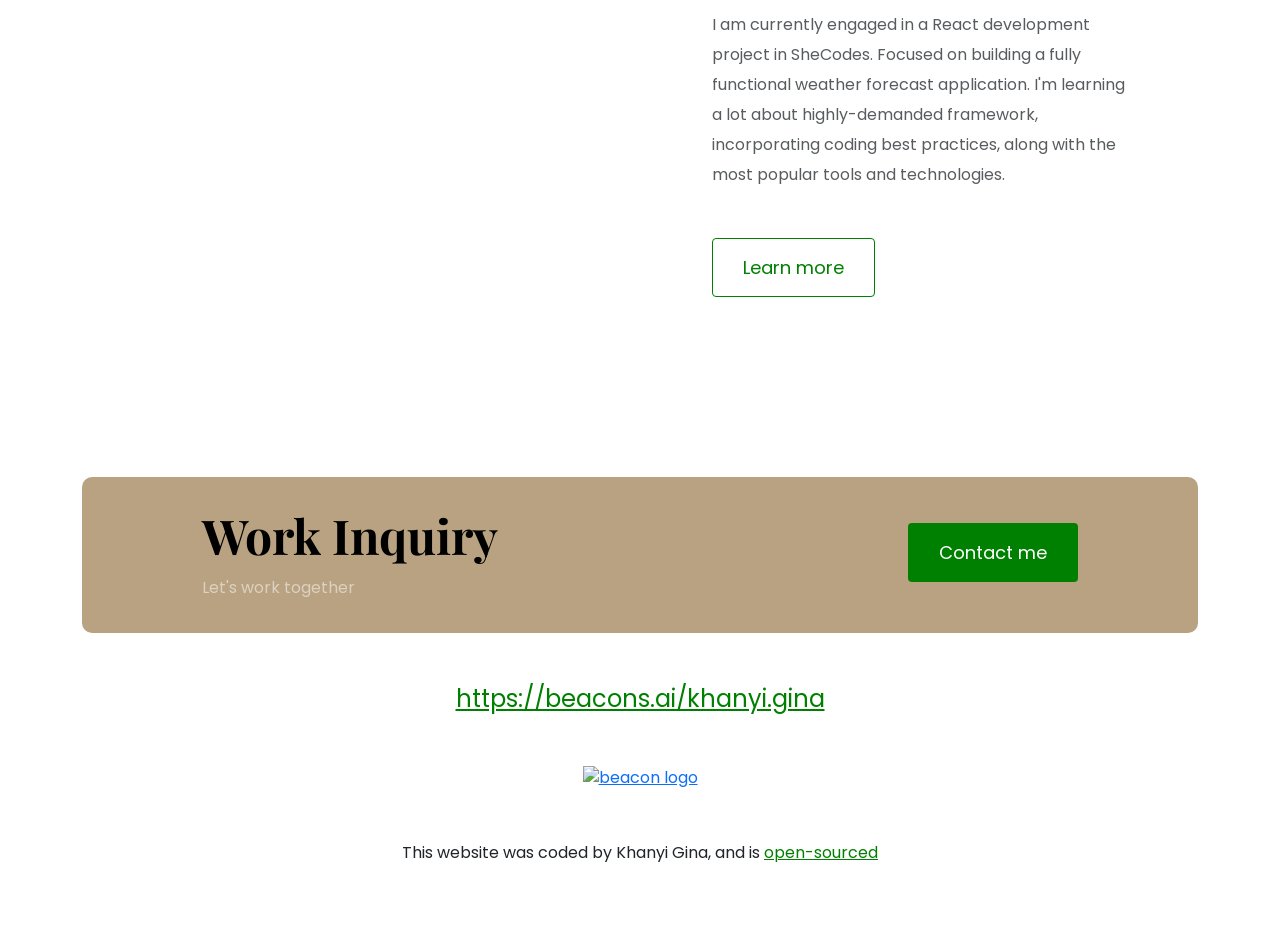
==== commit 2f434582: "Fix HTML encoding issues in index.html" ====
--- a/index.html
+++ b/index.html
@@ -159,7 +159,7 @@
             </a>
           </div>
         </div>
-      <div class="col d-none d-lg-block">
+      <div class="col d-none d-lg-flex align-items-center justify-content-center">
           <img
              src="images/AIBibleGenerator.jpg"
              class="img-fluid"
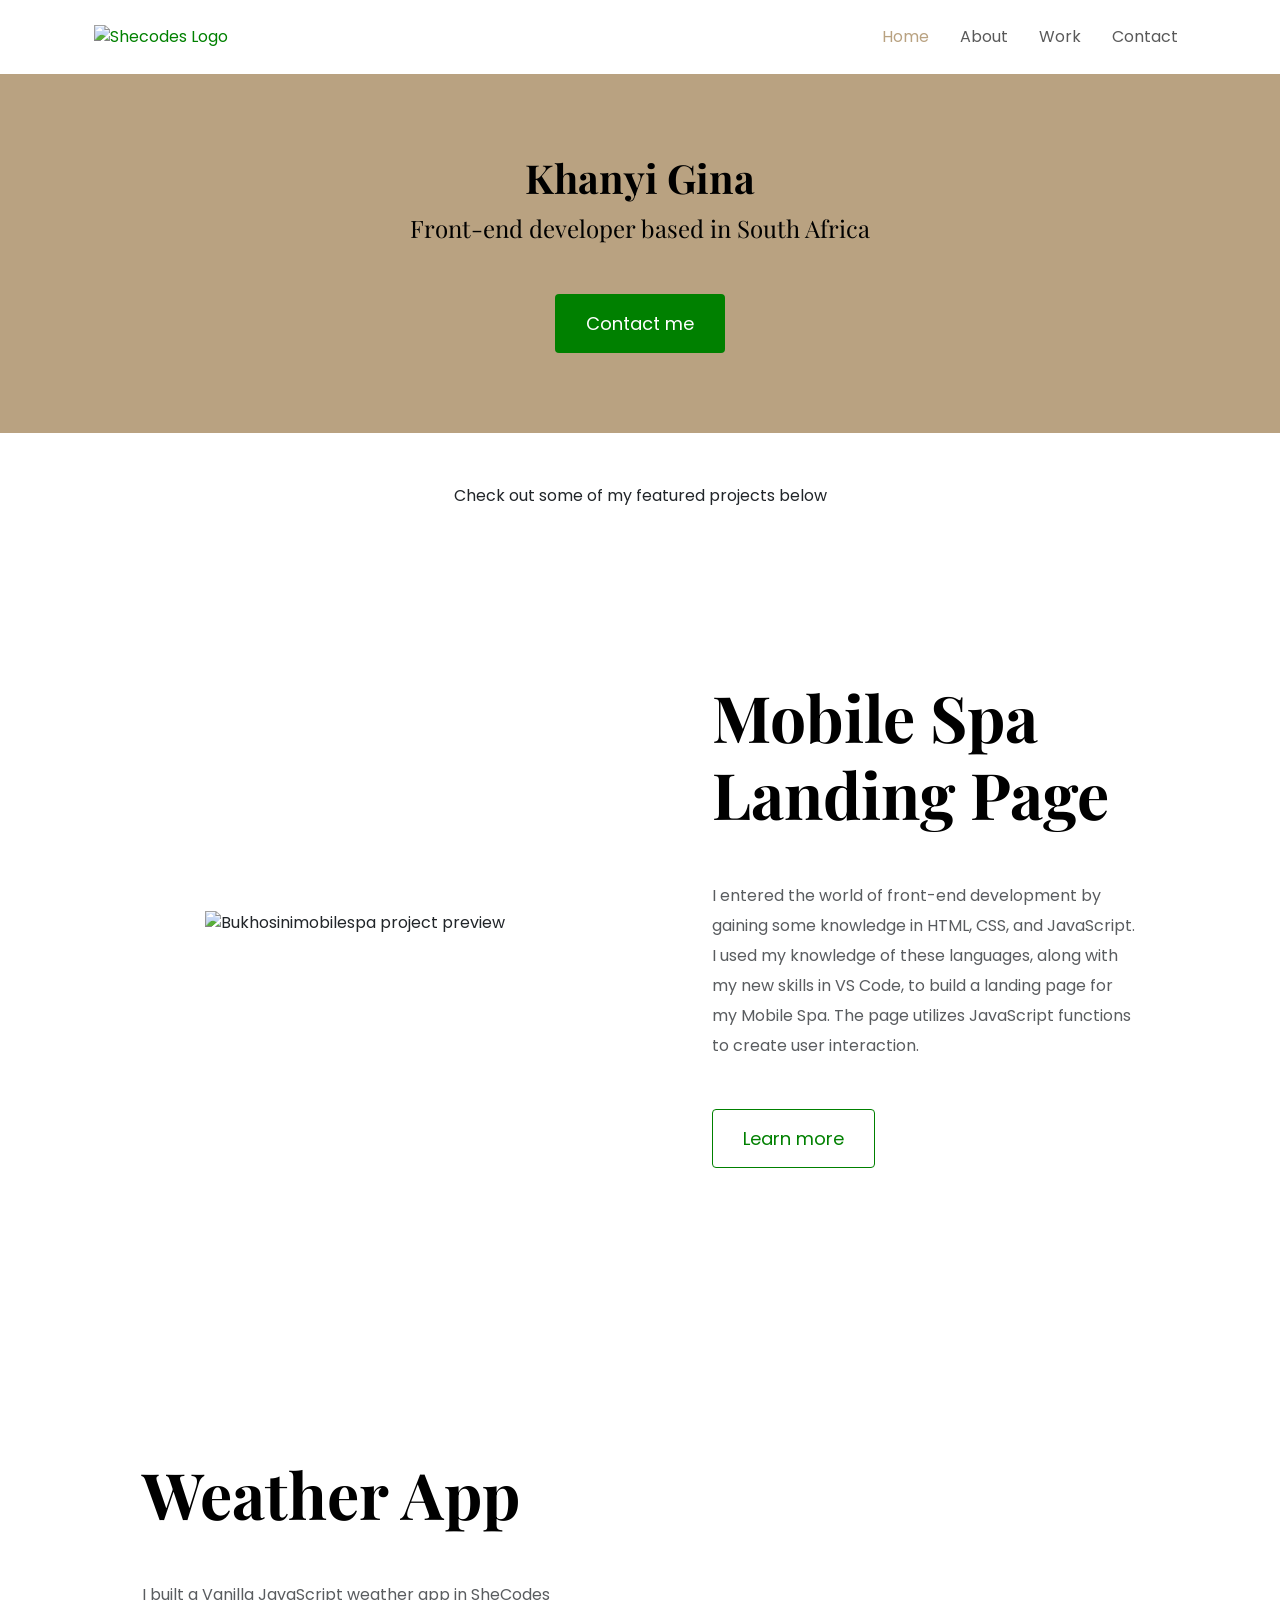
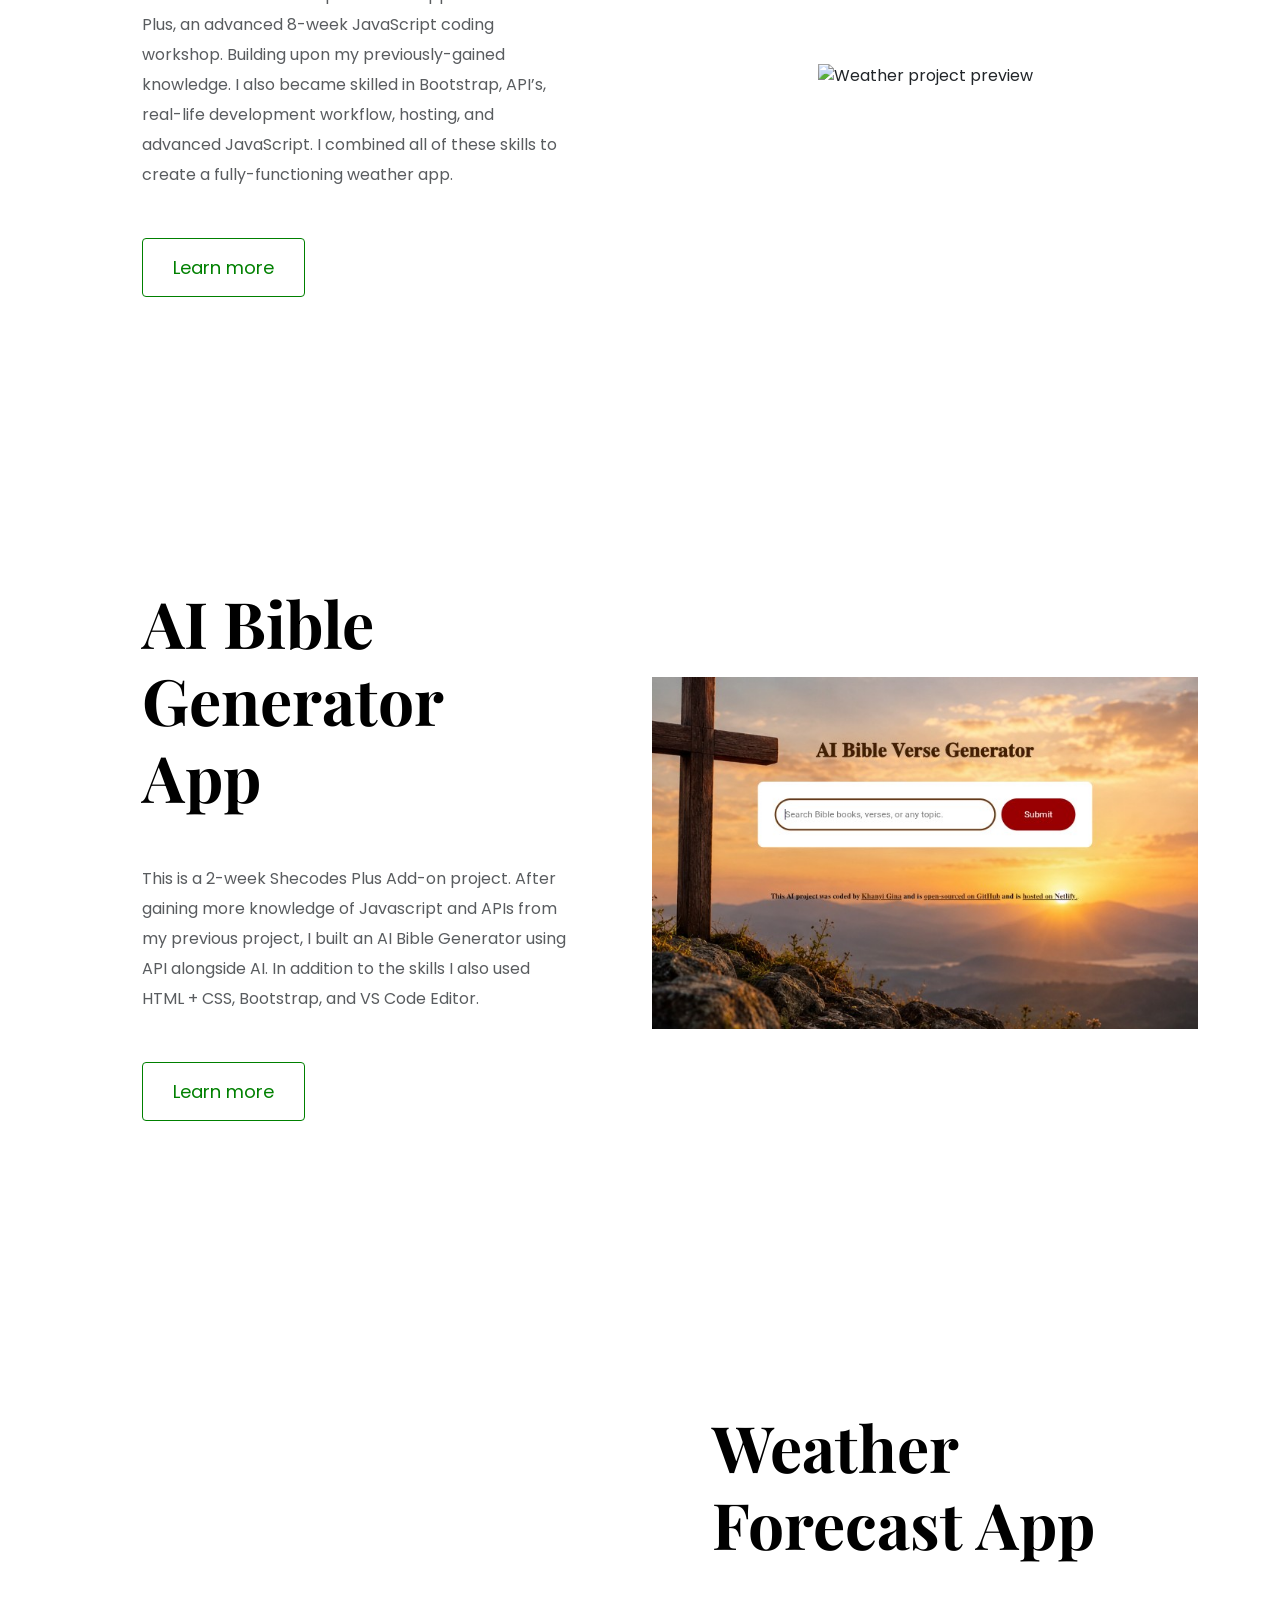
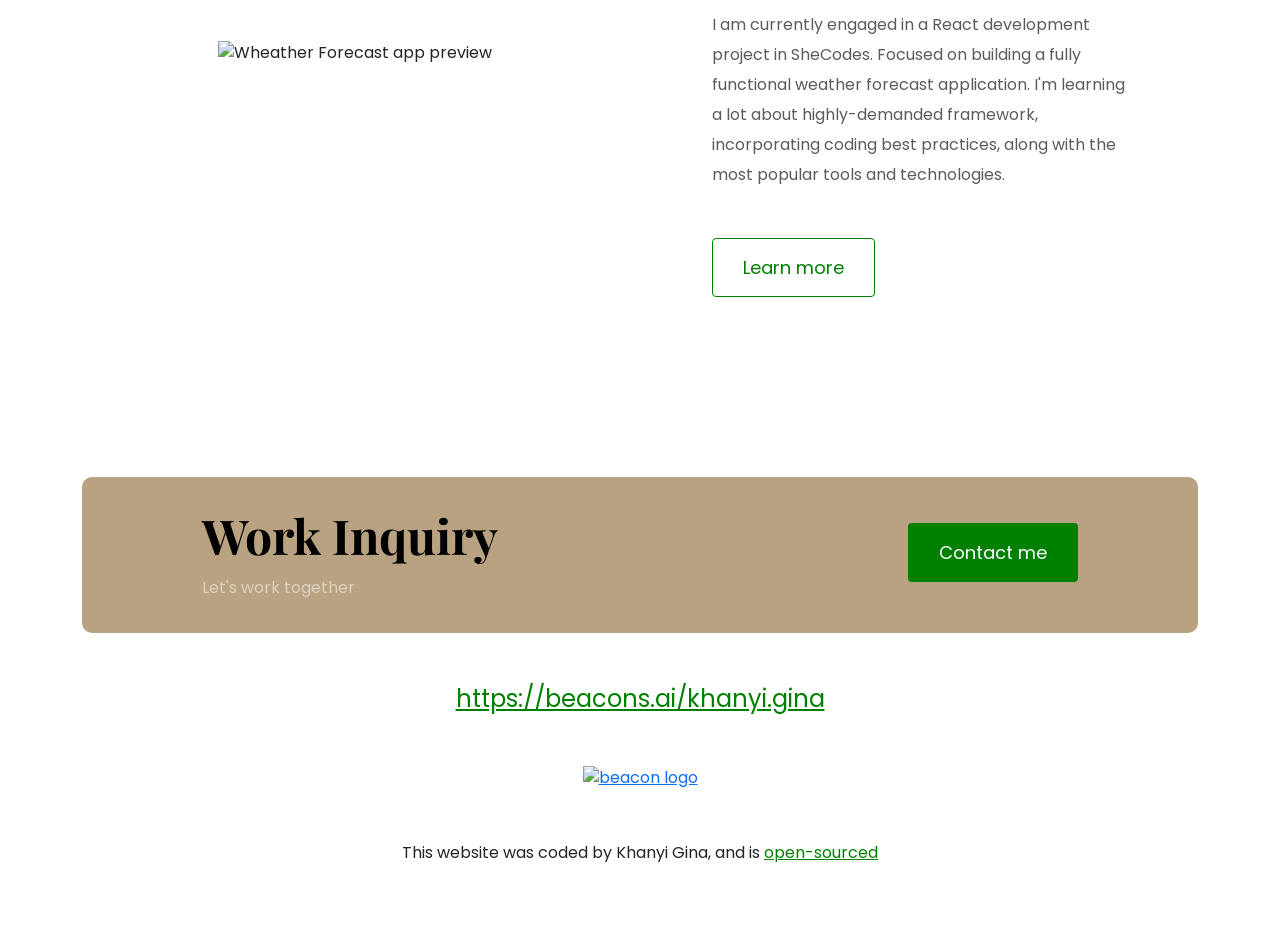
==== commit 5e7efbb9: "Fix HTML formatting and restore original content" ====
--- a/index.html
+++ b/index.html
@@ -168,7 +168,7 @@
         </div>
         </div>
          <div class="row">
-        <div class="col d-none d-lg-block">
+        <div class="col d-none d-lg-flex align-items-center justify-content-center">
           <img
             src="images/weather.jpg"
             class="img-fluid"
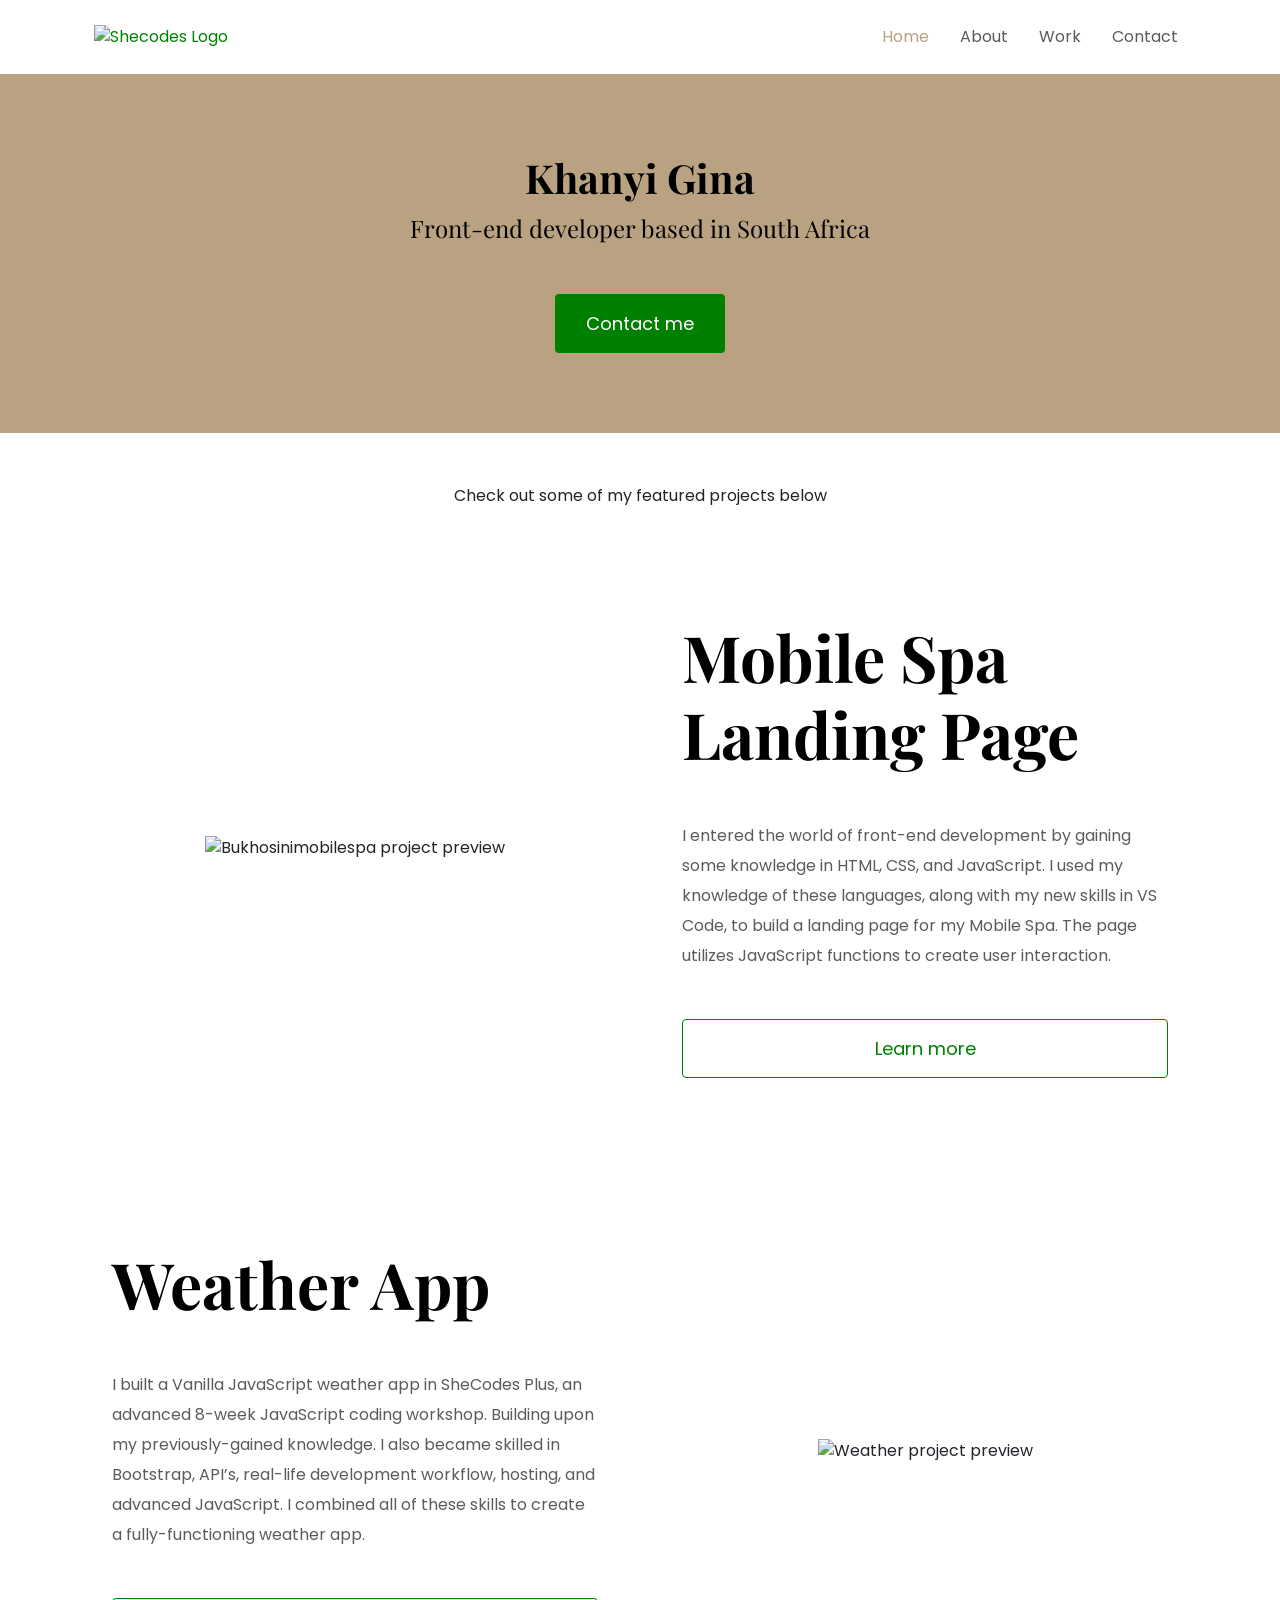
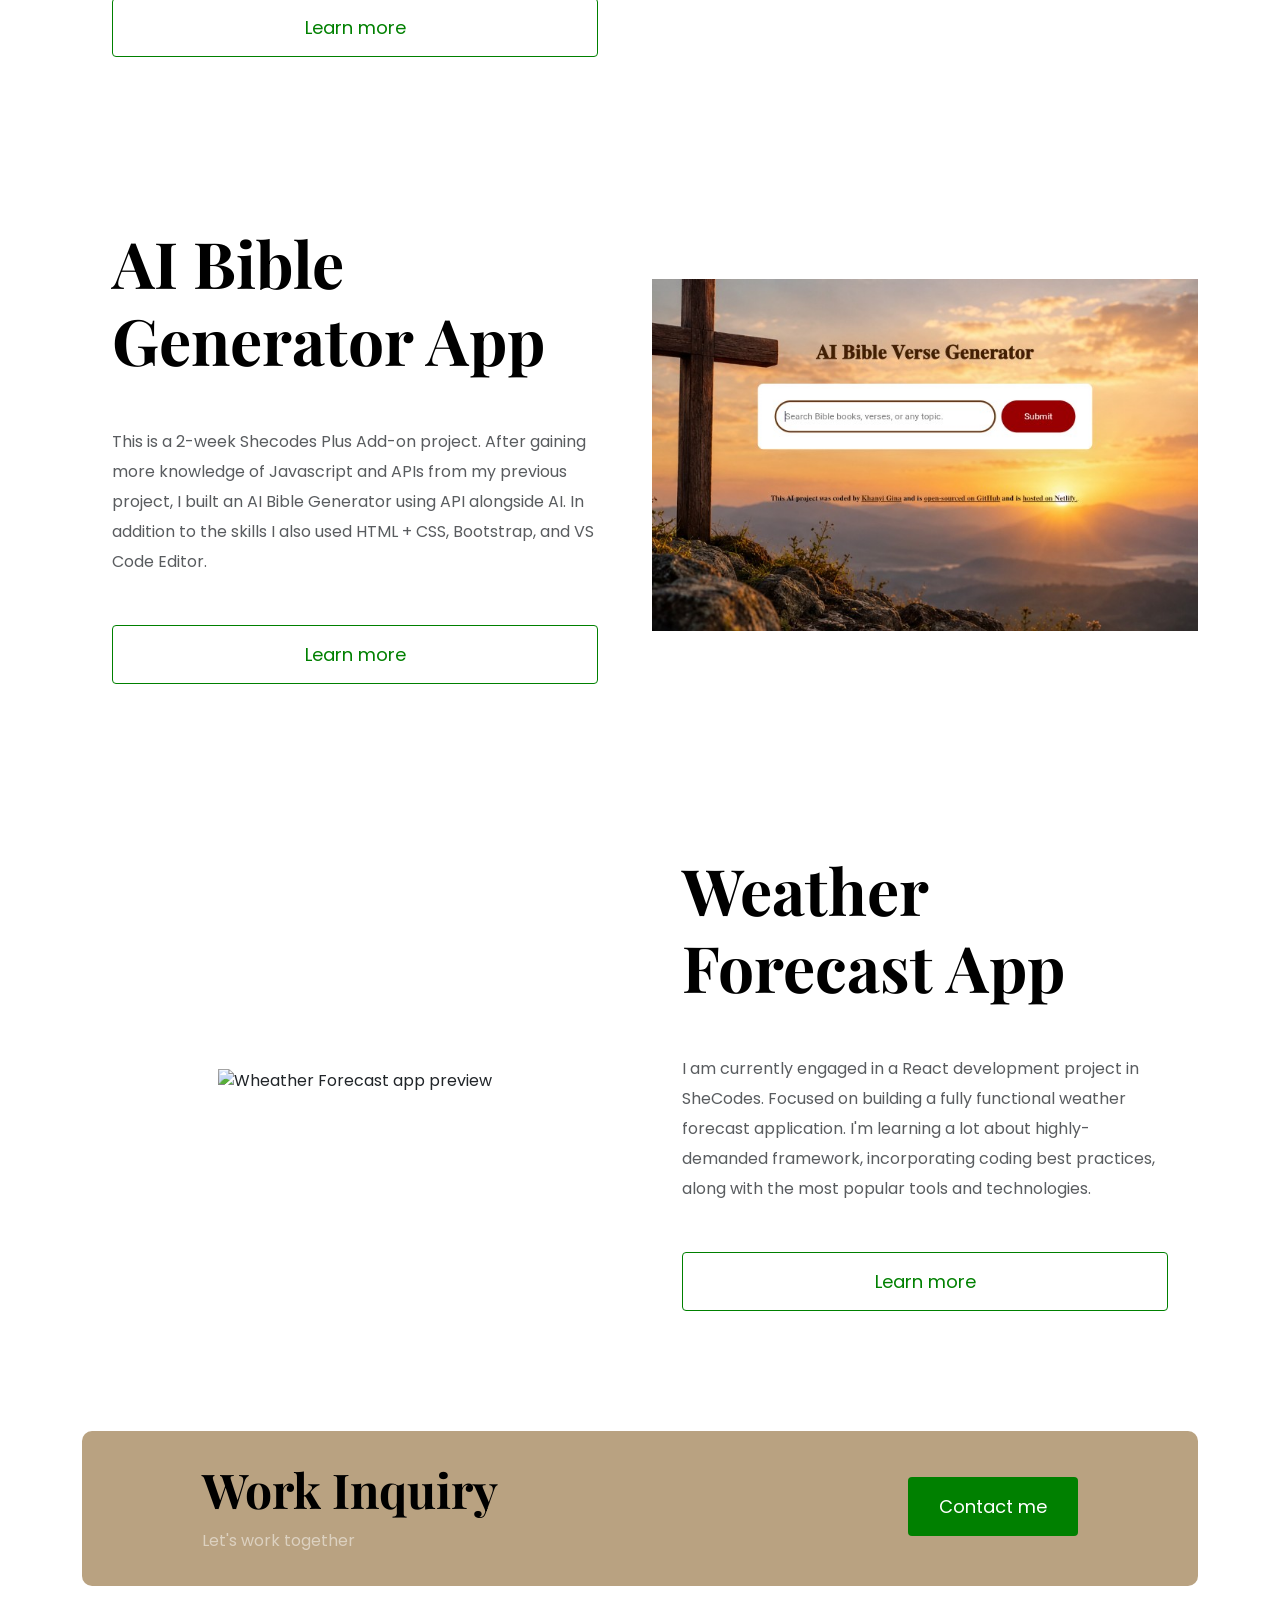
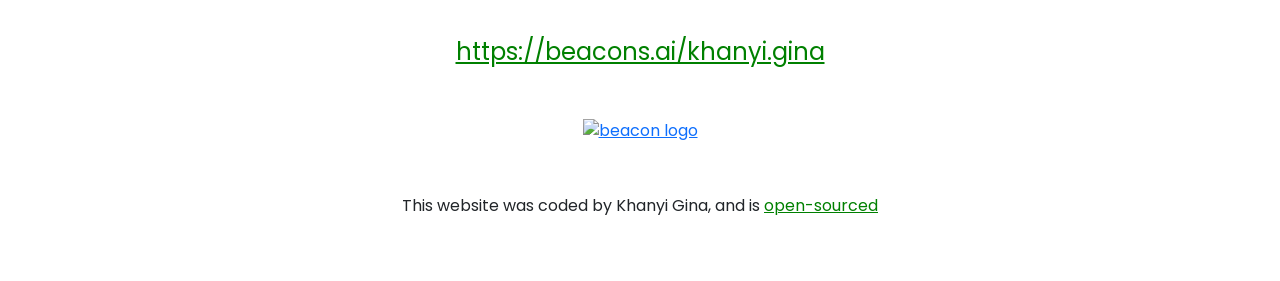
==== commit 4901ba4a: "Fix HTML formatting and structure" ====
--- a/index.html
+++ b/index.html
@@ -102,7 +102,7 @@
         <div class="col d-none d-lg-flex align-items-center justify-content-center">
           <img
             src="images/mobilespa.jpg"
-            class="img-fluid"
+            class="img-fluid project-image"
             alt="Bukhosinimobilespa project preview"
             />
         </div>
@@ -142,7 +142,7 @@
         <div class="col d-none d-lg-flex align-items-center justify-content-center">
           <img
             src="images/weatherA.jpg"
-            class="img-fluid"
+            class="img-fluid project-image"
             alt="Weather project preview"
           />
         </div>
@@ -162,7 +162,7 @@
       <div class="col d-none d-lg-flex align-items-center justify-content-center">
           <img
              src="images/AIBibleGenerator.jpg"
-             class="img-fluid"
+             class="img-fluid project-image"
              alt="AI Bible Generator app preview"
           />
         </div>
@@ -171,7 +171,7 @@
         <div class="col d-none d-lg-flex align-items-center justify-content-center">
           <img
             src="images/weather.jpg"
-            class="img-fluid"
+            class="img-fluid project-image"
             alt="Wheather Forecast app preview"
           />
         </div>
--- a/styles/portfolio.css
+++ b/styles/portfolio.css
@@ -120,7 +120,10 @@
 }
 
 .project-desciption {
-  padding: 120px 60px;
+   padding: 60px 30px; 
+  display: flex;
+  flex-direction: column;
+  justify-content: center;
 }
 
 .logo {
